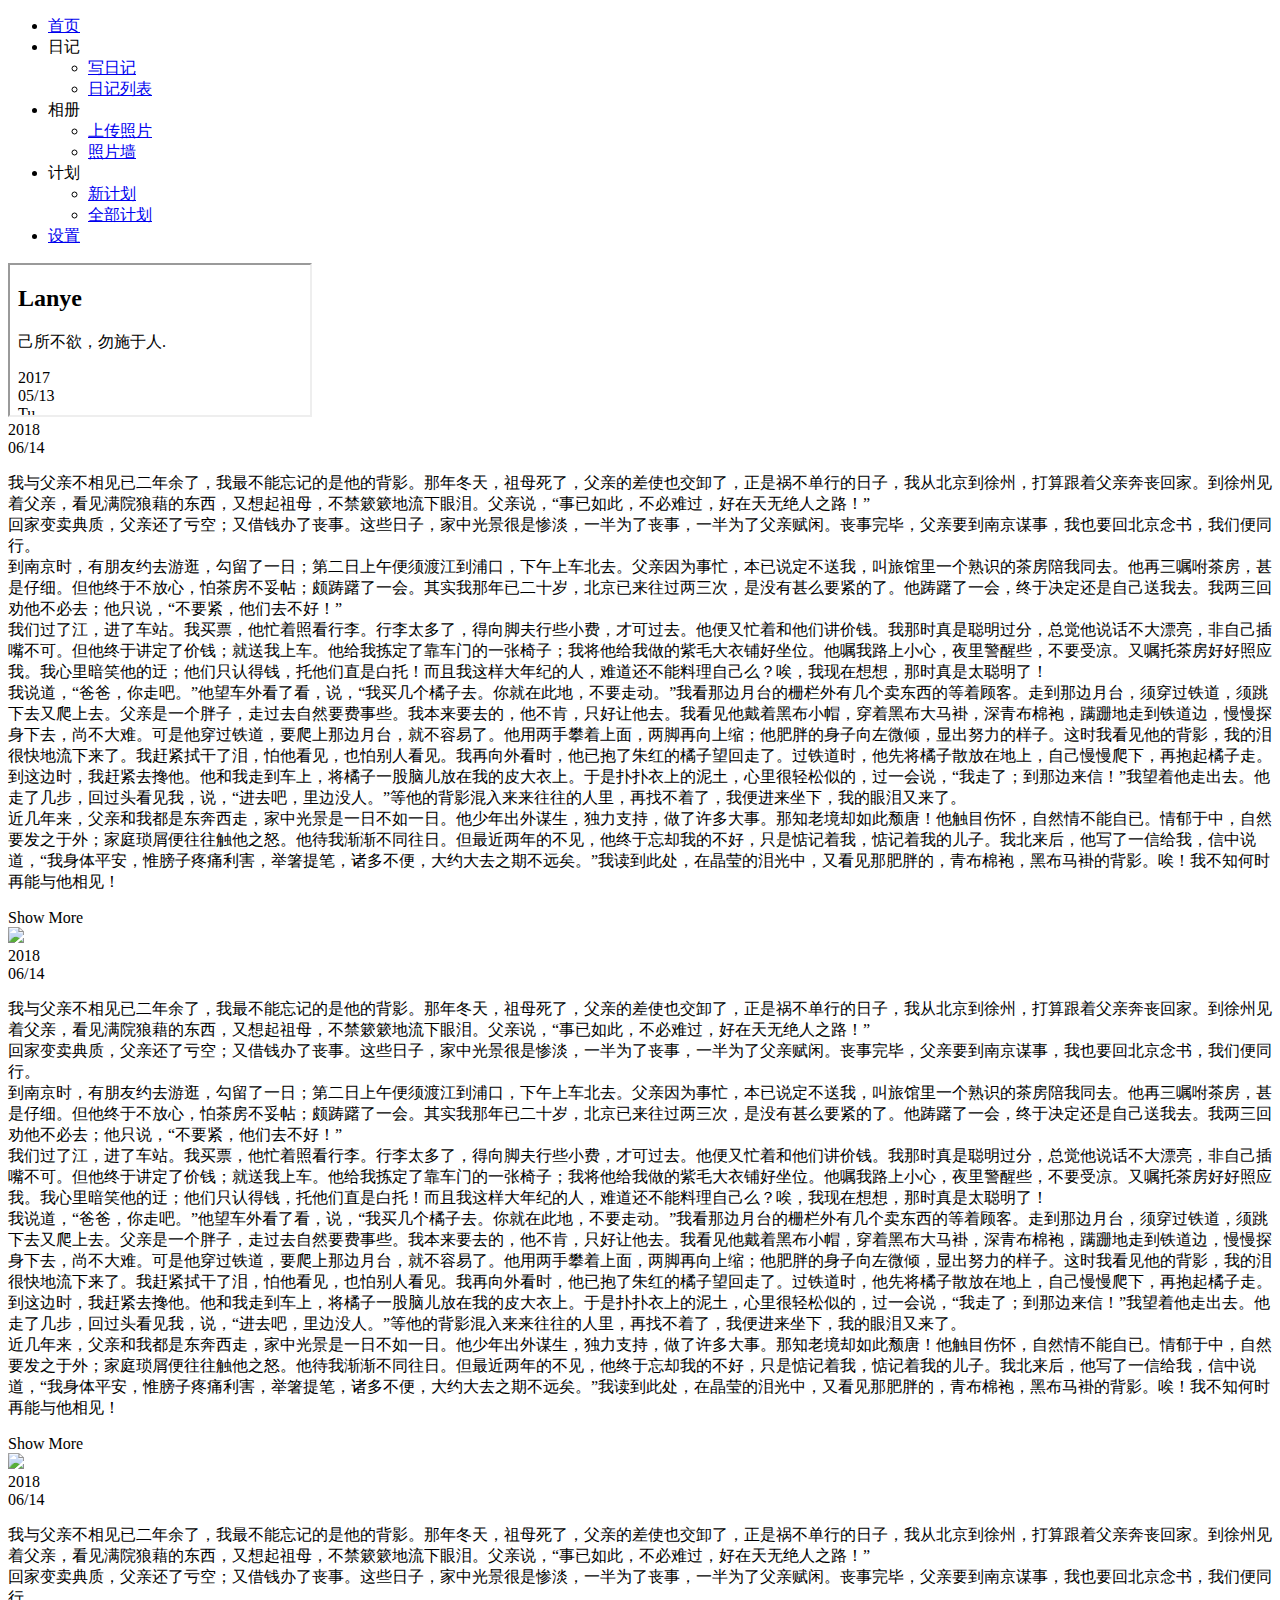
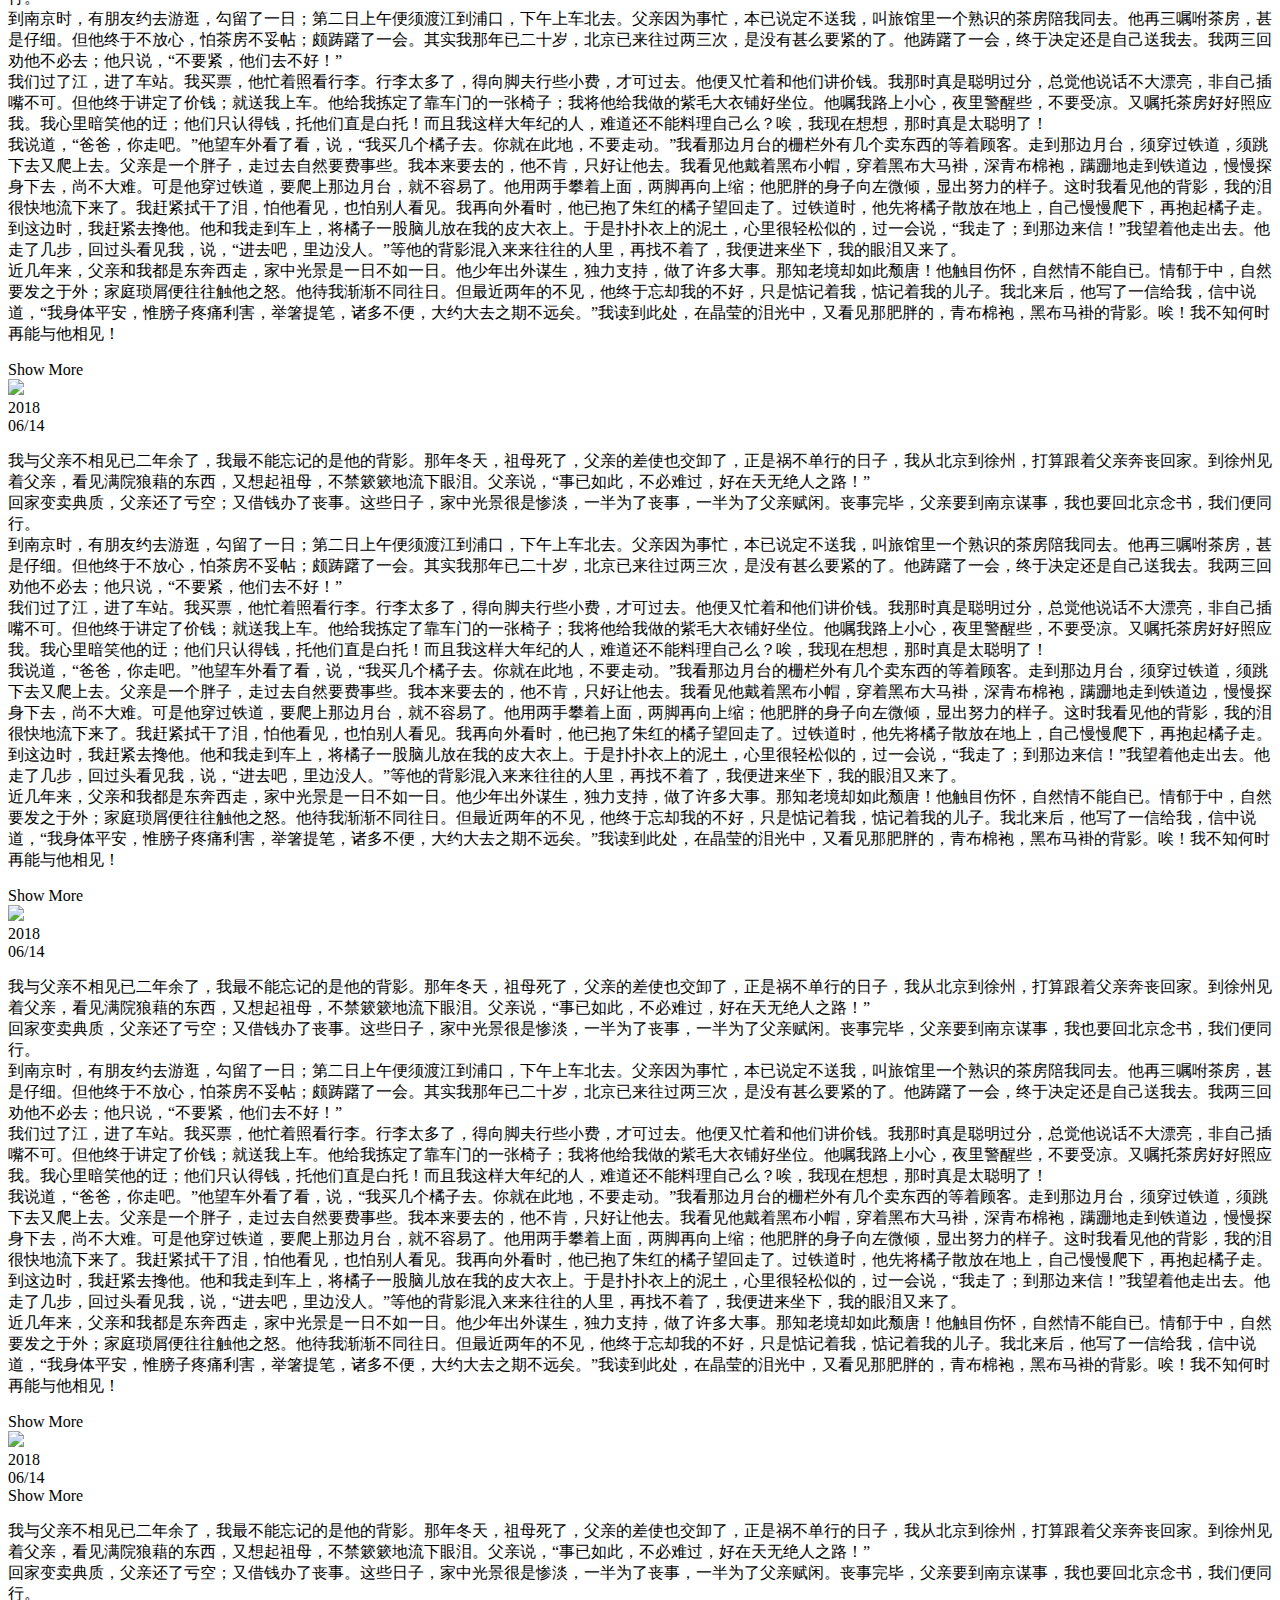
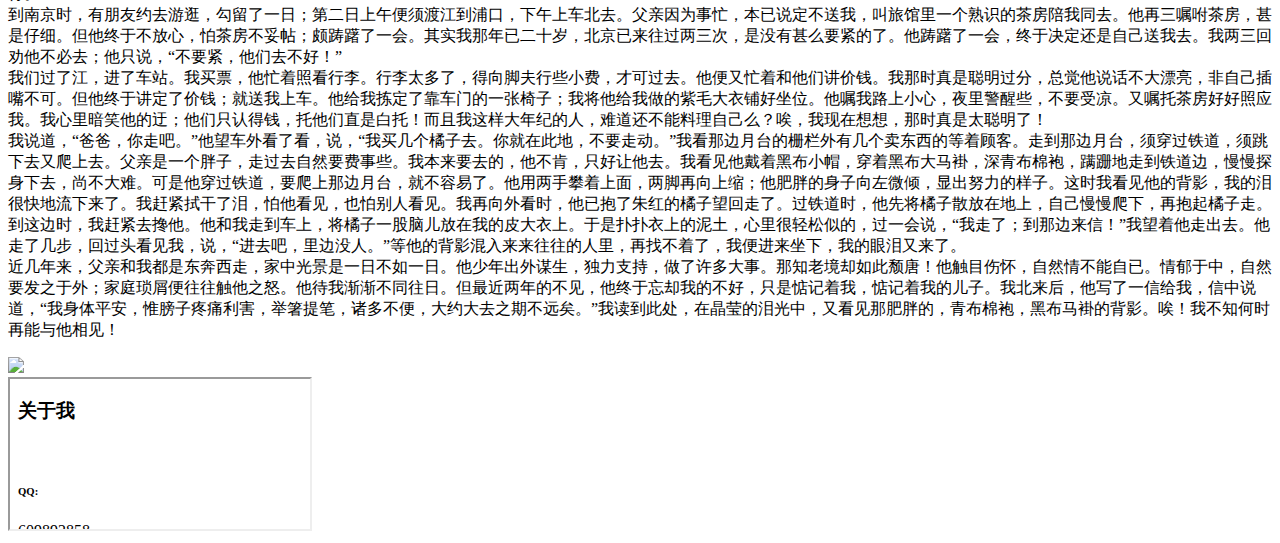
==== diary/diaryList.html @ cace60f5 "Create diaryList.html" ====
<!DOCTYPE HTML>
<html>
    <head>
        <meta charset="utf-8">
        <title>日记列表</title>
        <link rel="stylesheet" href="../styles/main.css">
        <link rel="stylesheet" href="../styles/diary.css">
        <script src="../scripts/common.js"></script>
        <script src="../scripts/diaryList.js"></script>
    </head>
    <body>
        <nav>
            <ul id="first">
                <li><a href="index.html">首页</a></li>
                <li>日记
                    <ul>
                        <li><a href="#">写日记</a></li>
                        <li><a href="diaryList.html">日记列表</a></li>
                    </ul>
                </li>
                <li>相册
                    <ul>
                        <li><a href="#">上传照片</a></li>
                        <li><a href="../photo/photoWall.html">照片墙</a></li>
                    </ul>
                </li>
                <li>计划
                    <ul>
                        <li><a href="#">新计划</a></li>
                        <li><a href="../plan/planList.html">全部计划</a></li>
                    </ul>
                </li>
                <li><a href="#">设置</a></li>
            </ul>
        </nav>
        <iframe src="../header.html" id="header"></iframe>
        <main>
            <article>
                <div class="date">
                    <div class="year">2018</div>
                    <div class="day">06/14</div>
                </div>
                <div class="diary">
                    <p onClick="showMore(0);">
                        我与父亲不相见已二年余了，我最不能忘记的是他的背影。那年冬天，祖母死了，父亲的差使也交卸了，正是祸不单行的日子，我从北京到徐州，打算跟着父亲奔丧回家。到徐州见着父亲，看见满院狼藉的东西，又想起祖母，不禁簌簌地流下眼泪。父亲说，“事已如此，不必难过，好在天无绝人之路！”<br/>
                        回家变卖典质，父亲还了亏空；又借钱办了丧事。这些日子，家中光景很是惨淡，一半为了丧事，一半为了父亲赋闲。丧事完毕，父亲要到南京谋事，我也要回北京念书，我们便同行。<br/>
                        到南京时，有朋友约去游逛，勾留了一日；第二日上午便须渡江到浦口，下午上车北去。父亲因为事忙，本已说定不送我，叫旅馆里一个熟识的茶房陪我同去。他再三嘱咐茶房，甚是仔细。但他终于不放心，怕茶房不妥帖；颇踌躇了一会。其实我那年已二十岁，北京已来往过两三次，是没有甚么要紧的了。他踌躇了一会，终于决定还是自己送我去。我两三回劝他不必去；他只说，“不要紧，他们去不好！”<br/>
                        我们过了江，进了车站。我买票，他忙着照看行李。行李太多了，得向脚夫行些小费，才可过去。他便又忙着和他们讲价钱。我那时真是聪明过分，总觉他说话不大漂亮，非自己插嘴不可。但他终于讲定了价钱；就送我上车。他给我拣定了靠车门的一张椅子；我将他给我做的紫毛大衣铺好坐位。他嘱我路上小心，夜里警醒些，不要受凉。又嘱托茶房好好照应我。我心里暗笑他的迂；他们只认得钱，托他们直是白托！而且我这样大年纪的人，难道还不能料理自己么？唉，我现在想想，那时真是太聪明了！<br/>
                        我说道，“爸爸，你走吧。”他望车外看了看，说，“我买几个橘子去。你就在此地，不要走动。”我看那边月台的栅栏外有几个卖东西的等着顾客。走到那边月台，须穿过铁道，须跳下去又爬上去。父亲是一个胖子，走过去自然要费事些。我本来要去的，他不肯，只好让他去。我看见他戴着黑布小帽，穿着黑布大马褂，深青布棉袍，蹒跚地走到铁道边，慢慢探身下去，尚不大难。可是他穿过铁道，要爬上那边月台，就不容易了。他用两手攀着上面，两脚再向上缩；他肥胖的身子向左微倾，显出努力的样子。这时我看见他的背影，我的泪很快地流下来了。我赶紧拭干了泪，怕他看见，也怕别人看见。我再向外看时，他已抱了朱红的橘子望回走了。过铁道时，他先将橘子散放在地上，自己慢慢爬下，再抱起橘子走。到这边时，我赶紧去搀他。他和我走到车上，将橘子一股脑儿放在我的皮大衣上。于是扑扑衣上的泥土，心里很轻松似的，过一会说，“我走了；到那边来信！”我望着他走出去。他走了几步，回过头看见我，说，“进去吧，里边没人。”等他的背影混入来来往往的人里，再找不着了，我便进来坐下，我的眼泪又来了。<br/>
                        近几年来，父亲和我都是东奔西走，家中光景是一日不如一日。他少年出外谋生，独力支持，做了许多大事。那知老境却如此颓唐！他触目伤怀，自然情不能自已。情郁于中，自然要发之于外；家庭琐屑便往往触他之怒。他待我渐渐不同往日。但最近两年的不见，他终于忘却我的不好，只是惦记着我，惦记着我的儿子。我北来后，他写了一信给我，信中说道，“我身体平安，惟膀子疼痛利害，举箸提笔，诸多不便，大约大去之期不远矣。”我读到此处，在晶莹的泪光中，又看见那肥胖的，青布棉袍，黑布马褂的背影。唉！我不知何时再能与他相见！
                    </p>
                    <div class="showMore">Show More</div>
                </div>
                <div class="img"><img src="../images/backView.jpg"/></div>
            </article>
            <article>
                <div class="date">
                    <div class="year">2018</div>
                    <div class="day">06/14</div>
                </div>
                <div class="diary">
                    <p onClick="showMore(1);">
                        我与父亲不相见已二年余了，我最不能忘记的是他的背影。那年冬天，祖母死了，父亲的差使也交卸了，正是祸不单行的日子，我从北京到徐州，打算跟着父亲奔丧回家。到徐州见着父亲，看见满院狼藉的东西，又想起祖母，不禁簌簌地流下眼泪。父亲说，“事已如此，不必难过，好在天无绝人之路！”<br/>
                        回家变卖典质，父亲还了亏空；又借钱办了丧事。这些日子，家中光景很是惨淡，一半为了丧事，一半为了父亲赋闲。丧事完毕，父亲要到南京谋事，我也要回北京念书，我们便同行。<br/>
                        到南京时，有朋友约去游逛，勾留了一日；第二日上午便须渡江到浦口，下午上车北去。父亲因为事忙，本已说定不送我，叫旅馆里一个熟识的茶房陪我同去。他再三嘱咐茶房，甚是仔细。但他终于不放心，怕茶房不妥帖；颇踌躇了一会。其实我那年已二十岁，北京已来往过两三次，是没有甚么要紧的了。他踌躇了一会，终于决定还是自己送我去。我两三回劝他不必去；他只说，“不要紧，他们去不好！”<br/>
                        我们过了江，进了车站。我买票，他忙着照看行李。行李太多了，得向脚夫行些小费，才可过去。他便又忙着和他们讲价钱。我那时真是聪明过分，总觉他说话不大漂亮，非自己插嘴不可。但他终于讲定了价钱；就送我上车。他给我拣定了靠车门的一张椅子；我将他给我做的紫毛大衣铺好坐位。他嘱我路上小心，夜里警醒些，不要受凉。又嘱托茶房好好照应我。我心里暗笑他的迂；他们只认得钱，托他们直是白托！而且我这样大年纪的人，难道还不能料理自己么？唉，我现在想想，那时真是太聪明了！<br/>
                        我说道，“爸爸，你走吧。”他望车外看了看，说，“我买几个橘子去。你就在此地，不要走动。”我看那边月台的栅栏外有几个卖东西的等着顾客。走到那边月台，须穿过铁道，须跳下去又爬上去。父亲是一个胖子，走过去自然要费事些。我本来要去的，他不肯，只好让他去。我看见他戴着黑布小帽，穿着黑布大马褂，深青布棉袍，蹒跚地走到铁道边，慢慢探身下去，尚不大难。可是他穿过铁道，要爬上那边月台，就不容易了。他用两手攀着上面，两脚再向上缩；他肥胖的身子向左微倾，显出努力的样子。这时我看见他的背影，我的泪很快地流下来了。我赶紧拭干了泪，怕他看见，也怕别人看见。我再向外看时，他已抱了朱红的橘子望回走了。过铁道时，他先将橘子散放在地上，自己慢慢爬下，再抱起橘子走。到这边时，我赶紧去搀他。他和我走到车上，将橘子一股脑儿放在我的皮大衣上。于是扑扑衣上的泥土，心里很轻松似的，过一会说，“我走了；到那边来信！”我望着他走出去。他走了几步，回过头看见我，说，“进去吧，里边没人。”等他的背影混入来来往往的人里，再找不着了，我便进来坐下，我的眼泪又来了。<br/>
                        近几年来，父亲和我都是东奔西走，家中光景是一日不如一日。他少年出外谋生，独力支持，做了许多大事。那知老境却如此颓唐！他触目伤怀，自然情不能自已。情郁于中，自然要发之于外；家庭琐屑便往往触他之怒。他待我渐渐不同往日。但最近两年的不见，他终于忘却我的不好，只是惦记着我，惦记着我的儿子。我北来后，他写了一信给我，信中说道，“我身体平安，惟膀子疼痛利害，举箸提笔，诸多不便，大约大去之期不远矣。”我读到此处，在晶莹的泪光中，又看见那肥胖的，青布棉袍，黑布马褂的背影。唉！我不知何时再能与他相见！
                    </p>
                    <div>
                        <div class="showMore">Show More</div>
                    </div>
                </div>
                <div class="img"><img src="../images/backView.jpg"/></div>
            </article>
            <article>
                <div class="date">
                    <div class="year">2018</div>
                    <div class="day">06/14</div>
                </div>
                <div class="diary">
                <p onClick="showMore(2);">
                        我与父亲不相见已二年余了，我最不能忘记的是他的背影。那年冬天，祖母死了，父亲的差使也交卸了，正是祸不单行的日子，我从北京到徐州，打算跟着父亲奔丧回家。到徐州见着父亲，看见满院狼藉的东西，又想起祖母，不禁簌簌地流下眼泪。父亲说，“事已如此，不必难过，好在天无绝人之路！”<br/>
                        回家变卖典质，父亲还了亏空；又借钱办了丧事。这些日子，家中光景很是惨淡，一半为了丧事，一半为了父亲赋闲。丧事完毕，父亲要到南京谋事，我也要回北京念书，我们便同行。<br/>
                        到南京时，有朋友约去游逛，勾留了一日；第二日上午便须渡江到浦口，下午上车北去。父亲因为事忙，本已说定不送我，叫旅馆里一个熟识的茶房陪我同去。他再三嘱咐茶房，甚是仔细。但他终于不放心，怕茶房不妥帖；颇踌躇了一会。其实我那年已二十岁，北京已来往过两三次，是没有甚么要紧的了。他踌躇了一会，终于决定还是自己送我去。我两三回劝他不必去；他只说，“不要紧，他们去不好！”<br/>
                        我们过了江，进了车站。我买票，他忙着照看行李。行李太多了，得向脚夫行些小费，才可过去。他便又忙着和他们讲价钱。我那时真是聪明过分，总觉他说话不大漂亮，非自己插嘴不可。但他终于讲定了价钱；就送我上车。他给我拣定了靠车门的一张椅子；我将他给我做的紫毛大衣铺好坐位。他嘱我路上小心，夜里警醒些，不要受凉。又嘱托茶房好好照应我。我心里暗笑他的迂；他们只认得钱，托他们直是白托！而且我这样大年纪的人，难道还不能料理自己么？唉，我现在想想，那时真是太聪明了！<br/>
                        我说道，“爸爸，你走吧。”他望车外看了看，说，“我买几个橘子去。你就在此地，不要走动。”我看那边月台的栅栏外有几个卖东西的等着顾客。走到那边月台，须穿过铁道，须跳下去又爬上去。父亲是一个胖子，走过去自然要费事些。我本来要去的，他不肯，只好让他去。我看见他戴着黑布小帽，穿着黑布大马褂，深青布棉袍，蹒跚地走到铁道边，慢慢探身下去，尚不大难。可是他穿过铁道，要爬上那边月台，就不容易了。他用两手攀着上面，两脚再向上缩；他肥胖的身子向左微倾，显出努力的样子。这时我看见他的背影，我的泪很快地流下来了。我赶紧拭干了泪，怕他看见，也怕别人看见。我再向外看时，他已抱了朱红的橘子望回走了。过铁道时，他先将橘子散放在地上，自己慢慢爬下，再抱起橘子走。到这边时，我赶紧去搀他。他和我走到车上，将橘子一股脑儿放在我的皮大衣上。于是扑扑衣上的泥土，心里很轻松似的，过一会说，“我走了；到那边来信！”我望着他走出去。他走了几步，回过头看见我，说，“进去吧，里边没人。”等他的背影混入来来往往的人里，再找不着了，我便进来坐下，我的眼泪又来了。<br/>
                        近几年来，父亲和我都是东奔西走，家中光景是一日不如一日。他少年出外谋生，独力支持，做了许多大事。那知老境却如此颓唐！他触目伤怀，自然情不能自已。情郁于中，自然要发之于外；家庭琐屑便往往触他之怒。他待我渐渐不同往日。但最近两年的不见，他终于忘却我的不好，只是惦记着我，惦记着我的儿子。我北来后，他写了一信给我，信中说道，“我身体平安，惟膀子疼痛利害，举箸提笔，诸多不便，大约大去之期不远矣。”我读到此处，在晶莹的泪光中，又看见那肥胖的，青布棉袍，黑布马褂的背影。唉！我不知何时再能与他相见！
                    </p>
                    <div class="showMore">Show More</div>
                </div>
                <div class="img"><img src="../images/backView.jpg"/></div>
            </article>
            <article>
                <div class="date">
                    <div class="year">2018</div>
                    <div class="day">06/14</div>
                </div>
                <div class="diary">
                <p onClick="showMore(3);">
                        我与父亲不相见已二年余了，我最不能忘记的是他的背影。那年冬天，祖母死了，父亲的差使也交卸了，正是祸不单行的日子，我从北京到徐州，打算跟着父亲奔丧回家。到徐州见着父亲，看见满院狼藉的东西，又想起祖母，不禁簌簌地流下眼泪。父亲说，“事已如此，不必难过，好在天无绝人之路！”<br/>
                        回家变卖典质，父亲还了亏空；又借钱办了丧事。这些日子，家中光景很是惨淡，一半为了丧事，一半为了父亲赋闲。丧事完毕，父亲要到南京谋事，我也要回北京念书，我们便同行。<br/>
                        到南京时，有朋友约去游逛，勾留了一日；第二日上午便须渡江到浦口，下午上车北去。父亲因为事忙，本已说定不送我，叫旅馆里一个熟识的茶房陪我同去。他再三嘱咐茶房，甚是仔细。但他终于不放心，怕茶房不妥帖；颇踌躇了一会。其实我那年已二十岁，北京已来往过两三次，是没有甚么要紧的了。他踌躇了一会，终于决定还是自己送我去。我两三回劝他不必去；他只说，“不要紧，他们去不好！”<br/>
                        我们过了江，进了车站。我买票，他忙着照看行李。行李太多了，得向脚夫行些小费，才可过去。他便又忙着和他们讲价钱。我那时真是聪明过分，总觉他说话不大漂亮，非自己插嘴不可。但他终于讲定了价钱；就送我上车。他给我拣定了靠车门的一张椅子；我将他给我做的紫毛大衣铺好坐位。他嘱我路上小心，夜里警醒些，不要受凉。又嘱托茶房好好照应我。我心里暗笑他的迂；他们只认得钱，托他们直是白托！而且我这样大年纪的人，难道还不能料理自己么？唉，我现在想想，那时真是太聪明了！<br/>
                        我说道，“爸爸，你走吧。”他望车外看了看，说，“我买几个橘子去。你就在此地，不要走动。”我看那边月台的栅栏外有几个卖东西的等着顾客。走到那边月台，须穿过铁道，须跳下去又爬上去。父亲是一个胖子，走过去自然要费事些。我本来要去的，他不肯，只好让他去。我看见他戴着黑布小帽，穿着黑布大马褂，深青布棉袍，蹒跚地走到铁道边，慢慢探身下去，尚不大难。可是他穿过铁道，要爬上那边月台，就不容易了。他用两手攀着上面，两脚再向上缩；他肥胖的身子向左微倾，显出努力的样子。这时我看见他的背影，我的泪很快地流下来了。我赶紧拭干了泪，怕他看见，也怕别人看见。我再向外看时，他已抱了朱红的橘子望回走了。过铁道时，他先将橘子散放在地上，自己慢慢爬下，再抱起橘子走。到这边时，我赶紧去搀他。他和我走到车上，将橘子一股脑儿放在我的皮大衣上。于是扑扑衣上的泥土，心里很轻松似的，过一会说，“我走了；到那边来信！”我望着他走出去。他走了几步，回过头看见我，说，“进去吧，里边没人。”等他的背影混入来来往往的人里，再找不着了，我便进来坐下，我的眼泪又来了。<br/>
                        近几年来，父亲和我都是东奔西走，家中光景是一日不如一日。他少年出外谋生，独力支持，做了许多大事。那知老境却如此颓唐！他触目伤怀，自然情不能自已。情郁于中，自然要发之于外；家庭琐屑便往往触他之怒。他待我渐渐不同往日。但最近两年的不见，他终于忘却我的不好，只是惦记着我，惦记着我的儿子。我北来后，他写了一信给我，信中说道，“我身体平安，惟膀子疼痛利害，举箸提笔，诸多不便，大约大去之期不远矣。”我读到此处，在晶莹的泪光中，又看见那肥胖的，青布棉袍，黑布马褂的背影。唉！我不知何时再能与他相见！
                    </p>
                    <div class="showMore">Show More</div>
                </div>
                <div class="img"><img src="../images/backView.jpg"/></div>
            </article>
            <article>
                <div class="date">
                    <div class="year">2018</div>
                    <div class="day">06/14</div>
                </div>
                <div class="diary">
                <p onClick="showMore(4);">
                        我与父亲不相见已二年余了，我最不能忘记的是他的背影。那年冬天，祖母死了，父亲的差使也交卸了，正是祸不单行的日子，我从北京到徐州，打算跟着父亲奔丧回家。到徐州见着父亲，看见满院狼藉的东西，又想起祖母，不禁簌簌地流下眼泪。父亲说，“事已如此，不必难过，好在天无绝人之路！”<br/>
                        回家变卖典质，父亲还了亏空；又借钱办了丧事。这些日子，家中光景很是惨淡，一半为了丧事，一半为了父亲赋闲。丧事完毕，父亲要到南京谋事，我也要回北京念书，我们便同行。<br/>
                        到南京时，有朋友约去游逛，勾留了一日；第二日上午便须渡江到浦口，下午上车北去。父亲因为事忙，本已说定不送我，叫旅馆里一个熟识的茶房陪我同去。他再三嘱咐茶房，甚是仔细。但他终于不放心，怕茶房不妥帖；颇踌躇了一会。其实我那年已二十岁，北京已来往过两三次，是没有甚么要紧的了。他踌躇了一会，终于决定还是自己送我去。我两三回劝他不必去；他只说，“不要紧，他们去不好！”<br/>
                        我们过了江，进了车站。我买票，他忙着照看行李。行李太多了，得向脚夫行些小费，才可过去。他便又忙着和他们讲价钱。我那时真是聪明过分，总觉他说话不大漂亮，非自己插嘴不可。但他终于讲定了价钱；就送我上车。他给我拣定了靠车门的一张椅子；我将他给我做的紫毛大衣铺好坐位。他嘱我路上小心，夜里警醒些，不要受凉。又嘱托茶房好好照应我。我心里暗笑他的迂；他们只认得钱，托他们直是白托！而且我这样大年纪的人，难道还不能料理自己么？唉，我现在想想，那时真是太聪明了！<br/>
                        我说道，“爸爸，你走吧。”他望车外看了看，说，“我买几个橘子去。你就在此地，不要走动。”我看那边月台的栅栏外有几个卖东西的等着顾客。走到那边月台，须穿过铁道，须跳下去又爬上去。父亲是一个胖子，走过去自然要费事些。我本来要去的，他不肯，只好让他去。我看见他戴着黑布小帽，穿着黑布大马褂，深青布棉袍，蹒跚地走到铁道边，慢慢探身下去，尚不大难。可是他穿过铁道，要爬上那边月台，就不容易了。他用两手攀着上面，两脚再向上缩；他肥胖的身子向左微倾，显出努力的样子。这时我看见他的背影，我的泪很快地流下来了。我赶紧拭干了泪，怕他看见，也怕别人看见。我再向外看时，他已抱了朱红的橘子望回走了。过铁道时，他先将橘子散放在地上，自己慢慢爬下，再抱起橘子走。到这边时，我赶紧去搀他。他和我走到车上，将橘子一股脑儿放在我的皮大衣上。于是扑扑衣上的泥土，心里很轻松似的，过一会说，“我走了；到那边来信！”我望着他走出去。他走了几步，回过头看见我，说，“进去吧，里边没人。”等他的背影混入来来往往的人里，再找不着了，我便进来坐下，我的眼泪又来了。<br/>
                        近几年来，父亲和我都是东奔西走，家中光景是一日不如一日。他少年出外谋生，独力支持，做了许多大事。那知老境却如此颓唐！他触目伤怀，自然情不能自已。情郁于中，自然要发之于外；家庭琐屑便往往触他之怒。他待我渐渐不同往日。但最近两年的不见，他终于忘却我的不好，只是惦记着我，惦记着我的儿子。我北来后，他写了一信给我，信中说道，“我身体平安，惟膀子疼痛利害，举箸提笔，诸多不便，大约大去之期不远矣。”我读到此处，在晶莹的泪光中，又看见那肥胖的，青布棉袍，黑布马褂的背影。唉！我不知何时再能与他相见！
                    </p>
                    <div class="showMore">Show More</div>
                </div>
                <div class="img"><img src="../images/backView.jpg"/></div>
            </article>
            <article>
                <div class="date">
                    <div class="year">2018</div>
                    <div class="day">06/14</div>
                </div>
                <div class="diary">
                    <div class="showMore">Show More</div>
                <p onClick="showMore(5);">
                        我与父亲不相见已二年余了，我最不能忘记的是他的背影。那年冬天，祖母死了，父亲的差使也交卸了，正是祸不单行的日子，我从北京到徐州，打算跟着父亲奔丧回家。到徐州见着父亲，看见满院狼藉的东西，又想起祖母，不禁簌簌地流下眼泪。父亲说，“事已如此，不必难过，好在天无绝人之路！”<br/>
                        回家变卖典质，父亲还了亏空；又借钱办了丧事。这些日子，家中光景很是惨淡，一半为了丧事，一半为了父亲赋闲。丧事完毕，父亲要到南京谋事，我也要回北京念书，我们便同行。<br/>
                        到南京时，有朋友约去游逛，勾留了一日；第二日上午便须渡江到浦口，下午上车北去。父亲因为事忙，本已说定不送我，叫旅馆里一个熟识的茶房陪我同去。他再三嘱咐茶房，甚是仔细。但他终于不放心，怕茶房不妥帖；颇踌躇了一会。其实我那年已二十岁，北京已来往过两三次，是没有甚么要紧的了。他踌躇了一会，终于决定还是自己送我去。我两三回劝他不必去；他只说，“不要紧，他们去不好！”<br/>
                        我们过了江，进了车站。我买票，他忙着照看行李。行李太多了，得向脚夫行些小费，才可过去。他便又忙着和他们讲价钱。我那时真是聪明过分，总觉他说话不大漂亮，非自己插嘴不可。但他终于讲定了价钱；就送我上车。他给我拣定了靠车门的一张椅子；我将他给我做的紫毛大衣铺好坐位。他嘱我路上小心，夜里警醒些，不要受凉。又嘱托茶房好好照应我。我心里暗笑他的迂；他们只认得钱，托他们直是白托！而且我这样大年纪的人，难道还不能料理自己么？唉，我现在想想，那时真是太聪明了！<br/>
                        我说道，“爸爸，你走吧。”他望车外看了看，说，“我买几个橘子去。你就在此地，不要走动。”我看那边月台的栅栏外有几个卖东西的等着顾客。走到那边月台，须穿过铁道，须跳下去又爬上去。父亲是一个胖子，走过去自然要费事些。我本来要去的，他不肯，只好让他去。我看见他戴着黑布小帽，穿着黑布大马褂，深青布棉袍，蹒跚地走到铁道边，慢慢探身下去，尚不大难。可是他穿过铁道，要爬上那边月台，就不容易了。他用两手攀着上面，两脚再向上缩；他肥胖的身子向左微倾，显出努力的样子。这时我看见他的背影，我的泪很快地流下来了。我赶紧拭干了泪，怕他看见，也怕别人看见。我再向外看时，他已抱了朱红的橘子望回走了。过铁道时，他先将橘子散放在地上，自己慢慢爬下，再抱起橘子走。到这边时，我赶紧去搀他。他和我走到车上，将橘子一股脑儿放在我的皮大衣上。于是扑扑衣上的泥土，心里很轻松似的，过一会说，“我走了；到那边来信！”我望着他走出去。他走了几步，回过头看见我，说，“进去吧，里边没人。”等他的背影混入来来往往的人里，再找不着了，我便进来坐下，我的眼泪又来了。<br/>
                        近几年来，父亲和我都是东奔西走，家中光景是一日不如一日。他少年出外谋生，独力支持，做了许多大事。那知老境却如此颓唐！他触目伤怀，自然情不能自已。情郁于中，自然要发之于外；家庭琐屑便往往触他之怒。他待我渐渐不同往日。但最近两年的不见，他终于忘却我的不好，只是惦记着我，惦记着我的儿子。我北来后，他写了一信给我，信中说道，“我身体平安，惟膀子疼痛利害，举箸提笔，诸多不便，大约大去之期不远矣。”我读到此处，在晶莹的泪光中，又看见那肥胖的，青布棉袍，黑布马褂的背影。唉！我不知何时再能与他相见！
                    </p>
                </div>
                <div class="img"><img src="../images/backView.jpg"/></div>
            </article>                    
        </main>        
        <iframe src="../footer.html" id="footer"></iframe>
    </body>
</html>
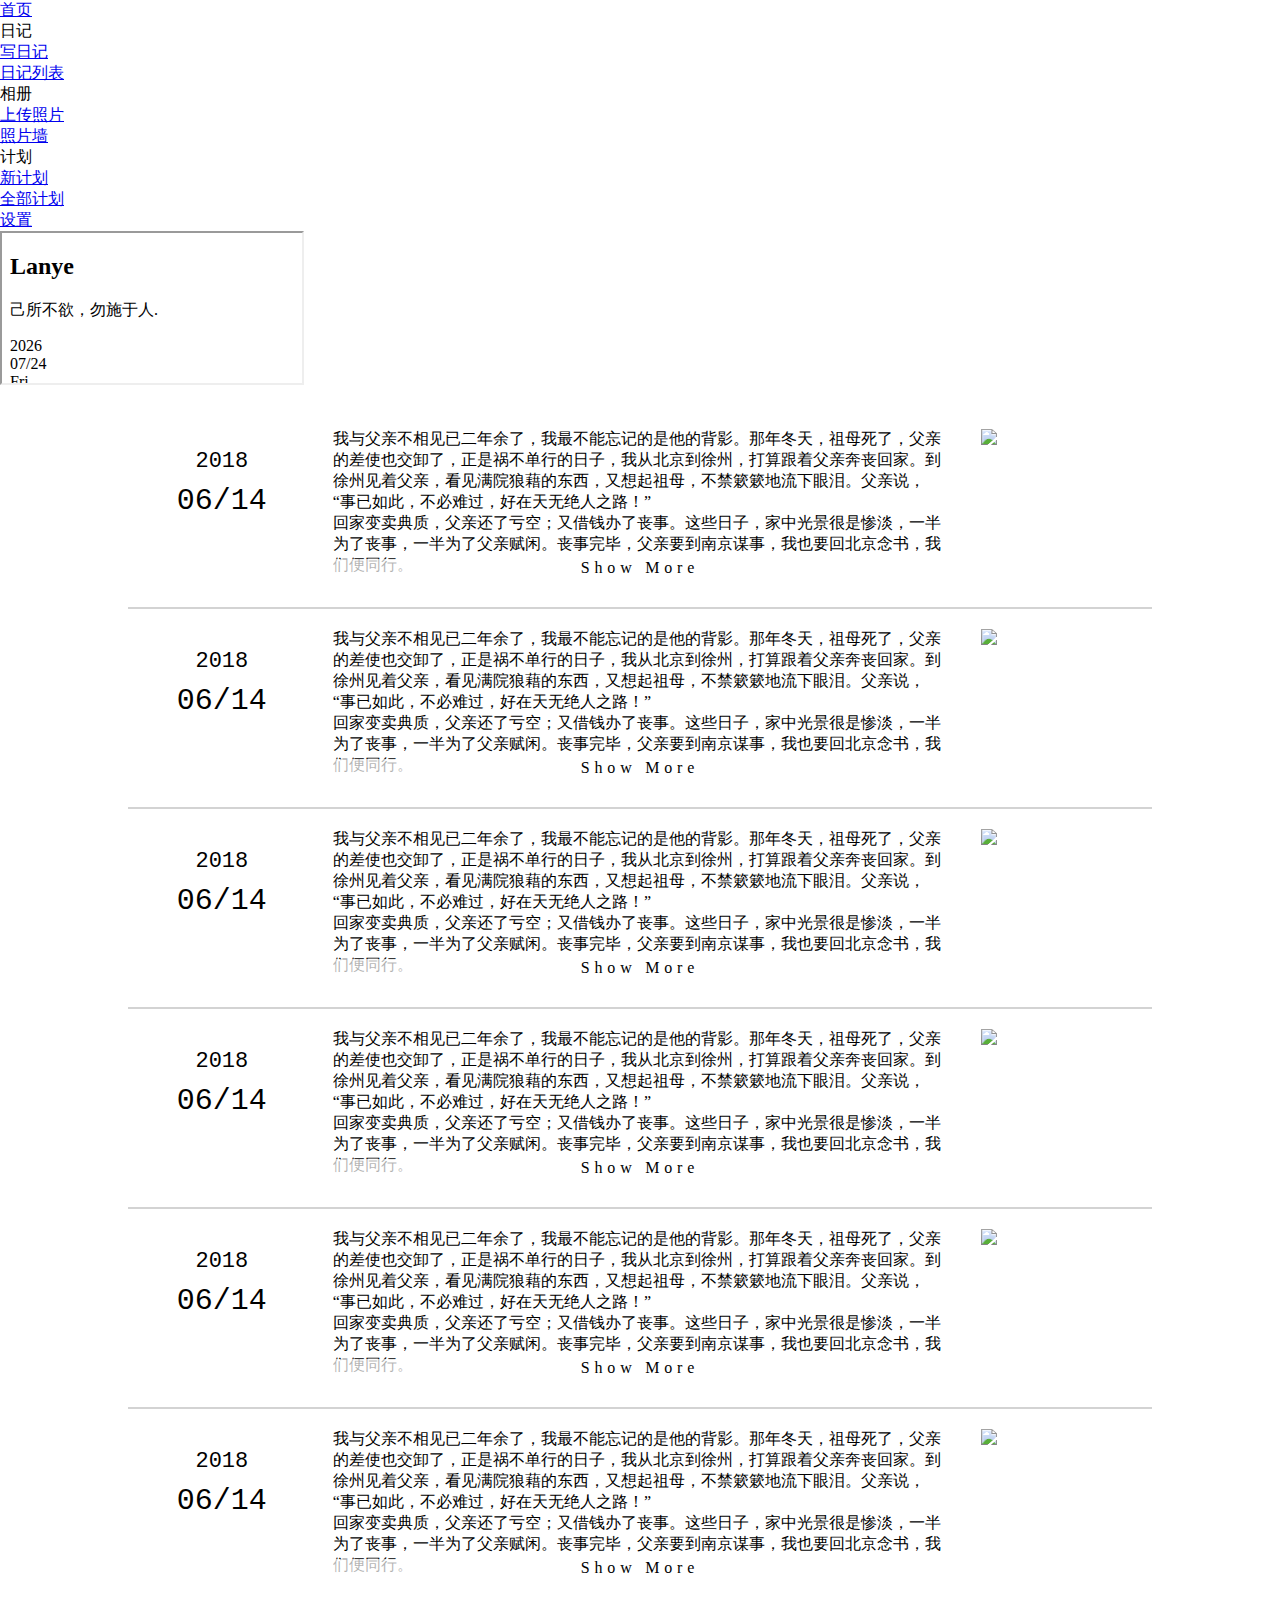
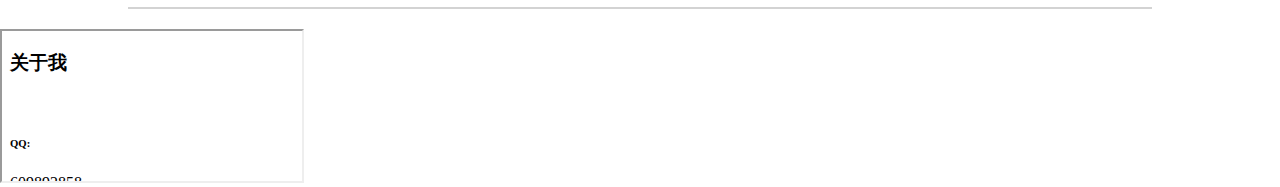
==== commit a2331c2b: "Update diaryList.html" ====
--- a/diary/diaryList.html
+++ b/diary/diaryList.html
@@ -4,7 +4,7 @@
         <meta charset="utf-8">
         <title>日记列表</title>
         <link rel="stylesheet" href="../styles/main.css">
-        <link rel="stylesheet" href="../styles/diary.css">
+        <link rel="stylesheet" href="../styles/diaryList.css">
         <script src="../scripts/common.js"></script>
         <script src="../scripts/diaryList.js"></script>
     </head>
--- a/styles/diaryList.css
+++ b/styles/diaryList.css
@@ -0,0 +1,62 @@
+*{
+    margin: 0;
+    padding: 0;
+}
+main{
+    width: 80%;
+    margin: 0 auto;
+    padding: 20px 0 20px 0;
+    display: flex;
+    flex-direction: column;
+    justify-content: space-around;
+}
+article{
+    height: 200px;
+    padding: 20px 0 30px 0;
+    box-sizing: border-box;
+    border-bottom: 2px solid lightgray; 
+    display: flex;
+    justify-content: space-around;
+}
+div.date{
+    width: 15%;
+    font-family: 'Courier New', Courier, monospace;
+    text-align: center;
+    display: flex;
+    flex-direction: column;
+}
+div.year{
+    margin:20px 0 10px 0; 
+    font-size: 22px;
+}
+div.day{
+    font-size: 30px;
+}
+div.diary{
+    width: 60%;
+    position: relative;
+    display: flex;
+    flex-direction: column;
+}
+div.diary > p{
+    overflow: hidden;
+}
+div.showMore{
+    width: 100%;
+    text-align: center;
+    letter-spacing: 0.3em;
+    background-color: rgba(255,255,255,0.7);
+    position: absolute;
+    bottom: 0;
+    pointer-events: none;
+}
+div.showMore > a{
+    position: relative;
+    z-index: 100;
+}
+div.img{
+    width: 15%;
+}
+div.img > img{
+    width: 100%;
+}
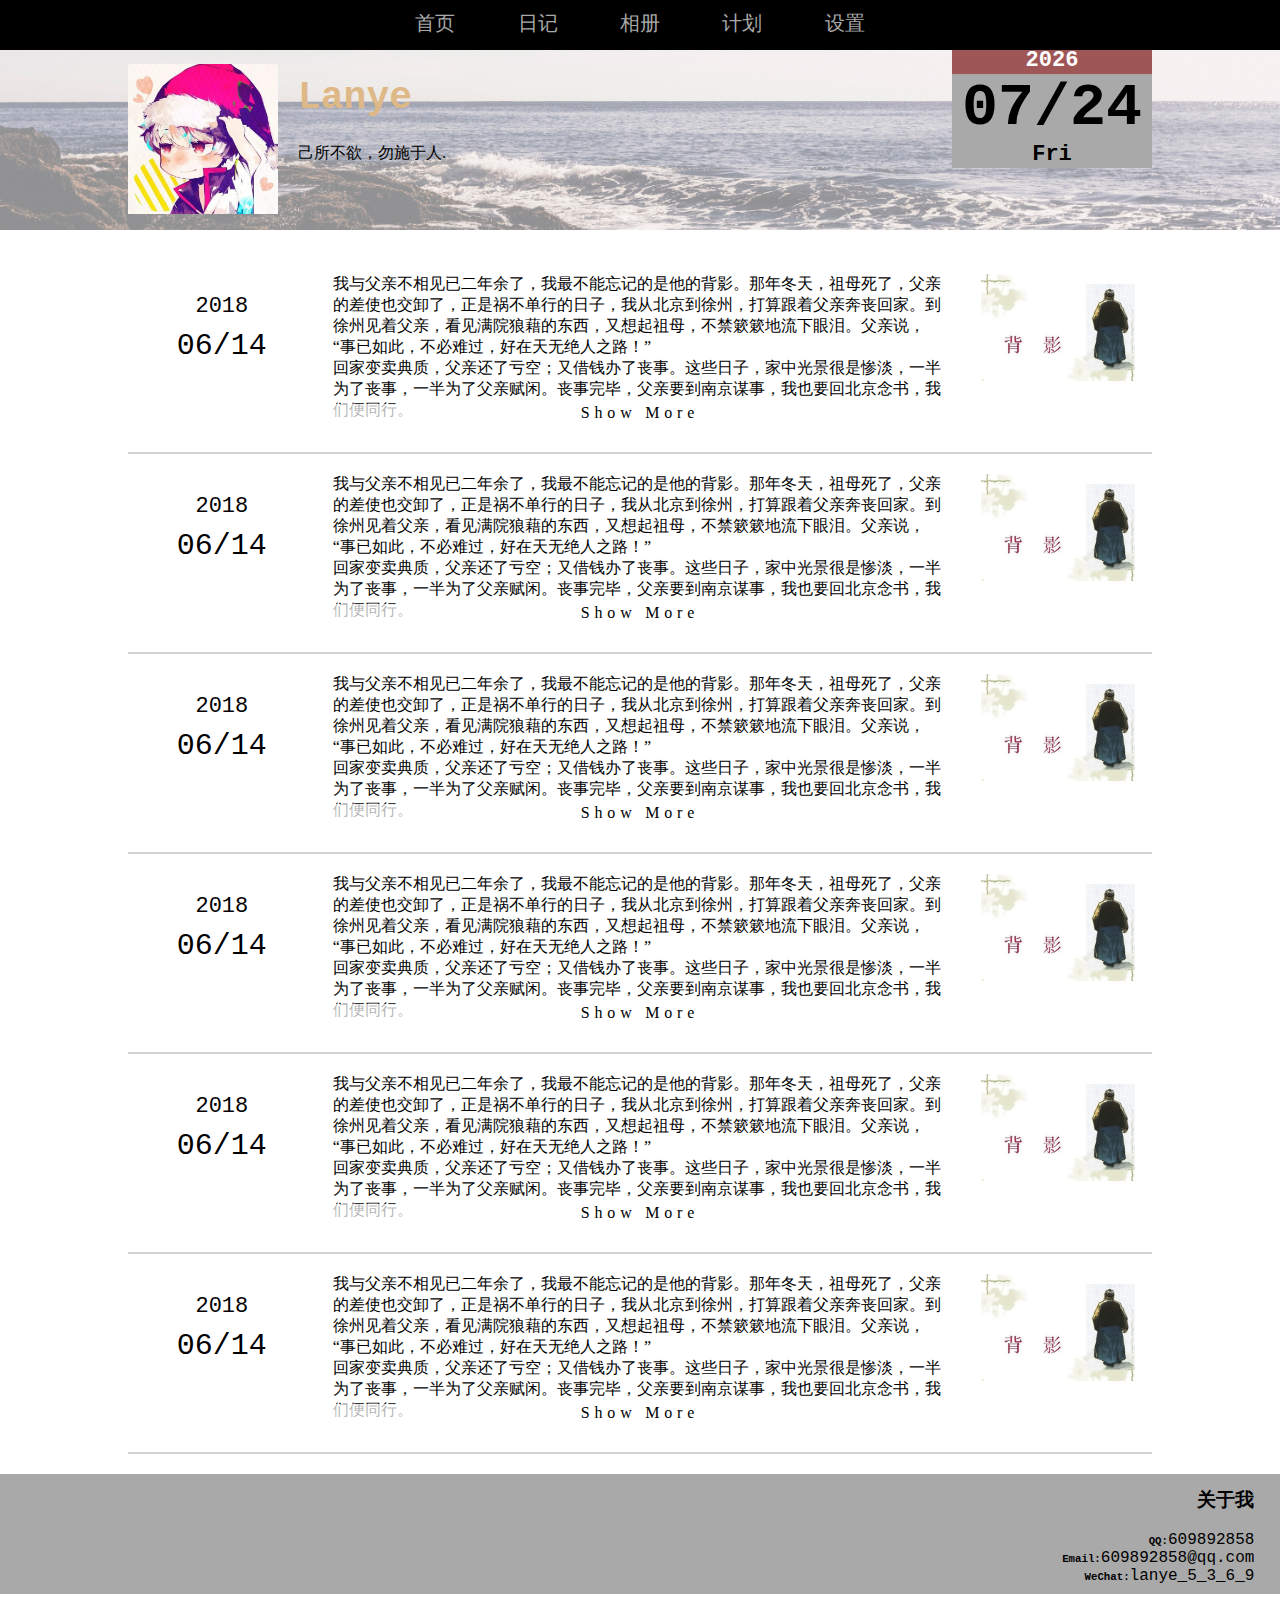
==== commit 31897a96: "Update diaryList.html" ====
--- a/diary/diaryList.html
+++ b/diary/diaryList.html
@@ -11,7 +11,7 @@
     <body>
         <nav>
             <ul id="first">
-                <li><a href="index.html">首页</a></li>
+                <li><a href="../index.html">首页</a></li>
                 <li>日记
                     <ul>
                         <li><a href="#">写日记</a></li>
--- a/styles/main.css
+++ b/styles/main.css
@@ -0,0 +1,60 @@
+*{
+    margin: 0;
+    padding: 0;
+}
+iframe{
+    border: none;
+    overflow-x: hidden;
+}
+iframe#header{
+    width: 100%;
+    height: 230px;
+}
+iframe#footer{
+    width: 100%;
+    height: 120px;
+    position: relative;
+    bottom: 0;
+}
+nav{
+    width: 100%;
+    height: 50px;
+    font-size: 20px;
+    color: darkgray;
+    background-color: #000;
+    position: fixed;
+    top: 0;
+    left: 0;
+    z-index: 1000;
+}
+ul{
+    text-align: center;
+    list-style: none;
+}
+a,a:visited{
+    text-decoration: none;
+    color: darkgray;
+}
+ul#first{
+    width: 40%;
+    margin: 0 auto;
+    padding-top:5px;
+    display: flex;
+    justify-content: space-around;
+}
+ul#first > li{
+    padding: 5px;
+    float: left;
+}
+ul#first ul{
+    padding: 20px 10px 10px 10px;
+    font-size: 16px;
+    background-color: #000;
+    display: none;
+}
+ul#first ul > li:nth-last-of-type(1){
+    padding-top: 10px;
+}
+ul#first > li:hover > ul,ul#first ul:hover{
+    display: block;
+}
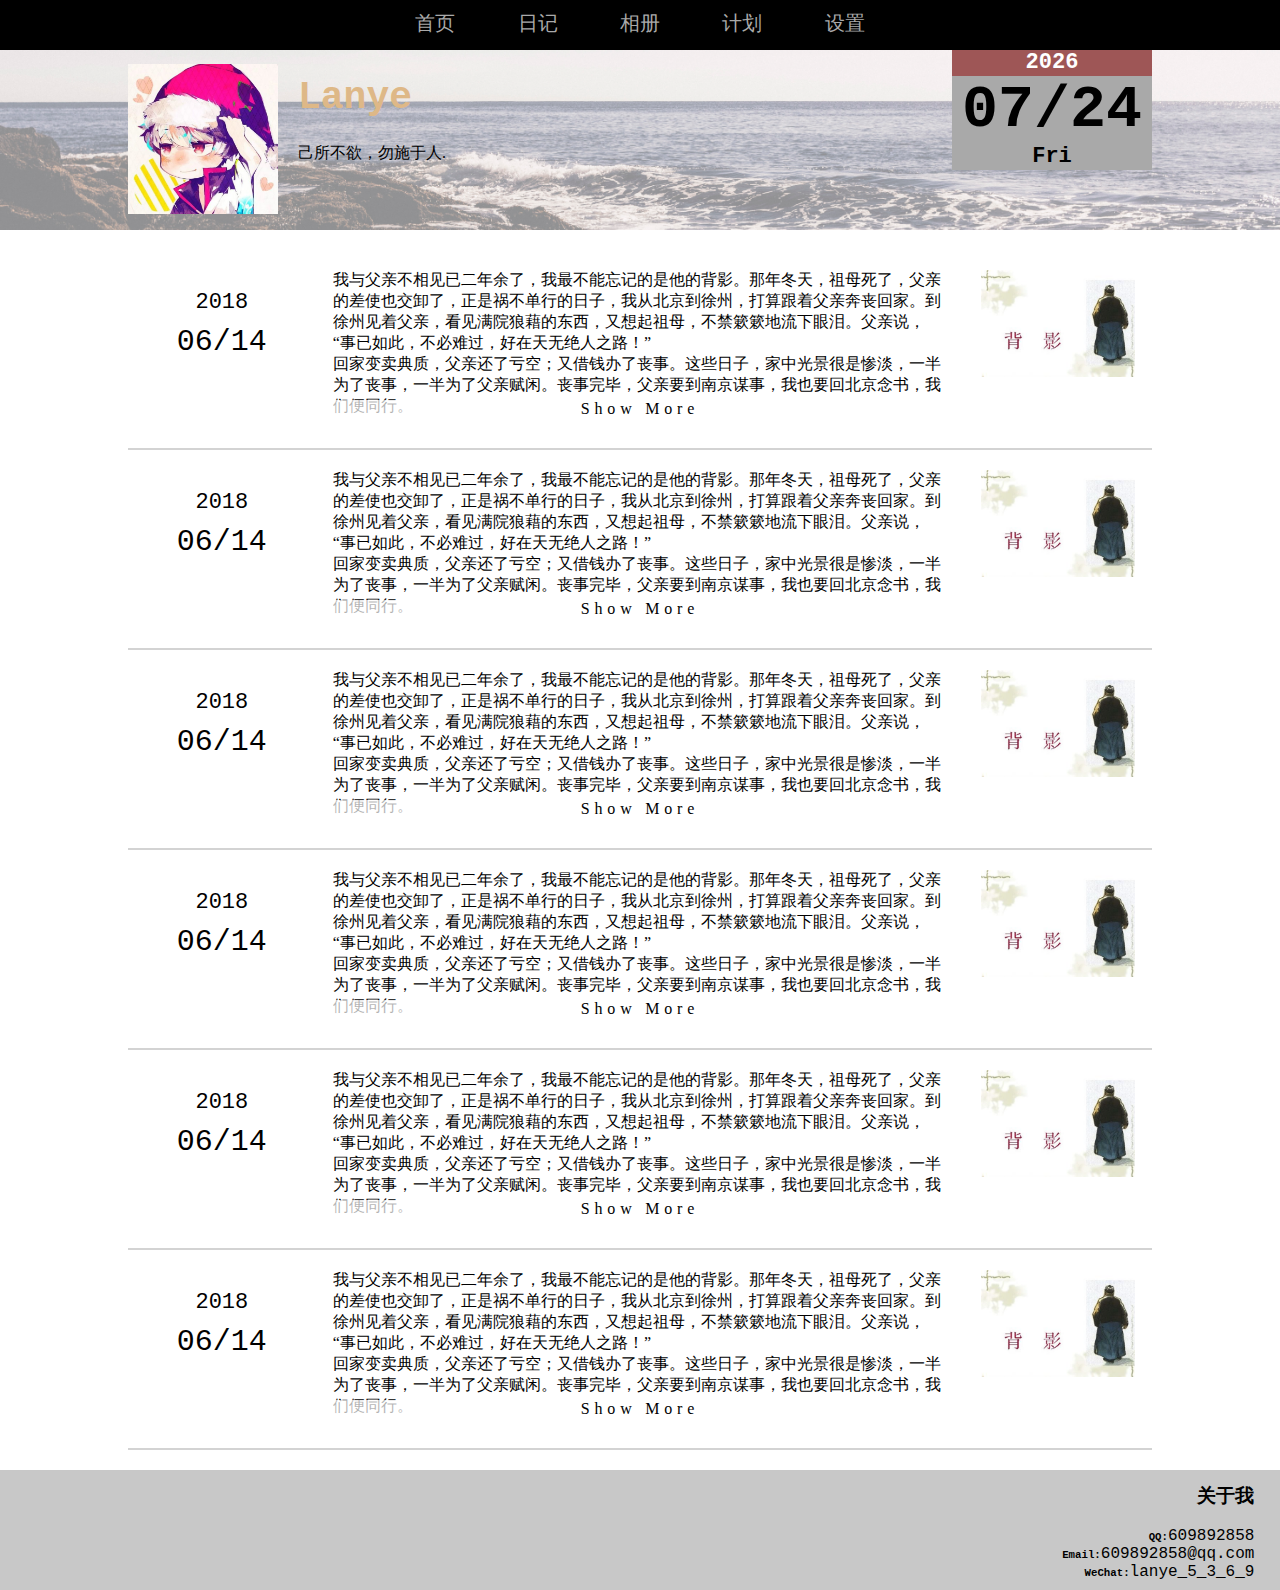
==== commit 34b2a942: "Add files via upload" ====
--- a/diary/diaryList.html
+++ b/diary/diaryList.html
@@ -1,151 +1,173 @@
-<!DOCTYPE HTML>
-<html>
-    <head>
-        <meta charset="utf-8">
-        <title>日记列表</title>
-        <link rel="stylesheet" href="../styles/main.css">
-        <link rel="stylesheet" href="../styles/diaryList.css">
-        <script src="../scripts/common.js"></script>
-        <script src="../scripts/diaryList.js"></script>
-    </head>
-    <body>
-        <nav>
-            <ul id="first">
-                <li><a href="../index.html">首页</a></li>
-                <li>日记
-                    <ul>
-                        <li><a href="#">写日记</a></li>
-                        <li><a href="diaryList.html">日记列表</a></li>
-                    </ul>
-                </li>
-                <li>相册
-                    <ul>
-                        <li><a href="#">上传照片</a></li>
-                        <li><a href="../photo/photoWall.html">照片墙</a></li>
-                    </ul>
-                </li>
-                <li>计划
-                    <ul>
-                        <li><a href="#">新计划</a></li>
-                        <li><a href="../plan/planList.html">全部计划</a></li>
-                    </ul>
-                </li>
-                <li><a href="#">设置</a></li>
-            </ul>
-        </nav>
-        <iframe src="../header.html" id="header"></iframe>
-        <main>
-            <article>
-                <div class="date">
-                    <div class="year">2018</div>
-                    <div class="day">06/14</div>
-                </div>
-                <div class="diary">
-                    <p onClick="showMore(0);">
-                        我与父亲不相见已二年余了，我最不能忘记的是他的背影。那年冬天，祖母死了，父亲的差使也交卸了，正是祸不单行的日子，我从北京到徐州，打算跟着父亲奔丧回家。到徐州见着父亲，看见满院狼藉的东西，又想起祖母，不禁簌簌地流下眼泪。父亲说，“事已如此，不必难过，好在天无绝人之路！”<br/>
-                        回家变卖典质，父亲还了亏空；又借钱办了丧事。这些日子，家中光景很是惨淡，一半为了丧事，一半为了父亲赋闲。丧事完毕，父亲要到南京谋事，我也要回北京念书，我们便同行。<br/>
-                        到南京时，有朋友约去游逛，勾留了一日；第二日上午便须渡江到浦口，下午上车北去。父亲因为事忙，本已说定不送我，叫旅馆里一个熟识的茶房陪我同去。他再三嘱咐茶房，甚是仔细。但他终于不放心，怕茶房不妥帖；颇踌躇了一会。其实我那年已二十岁，北京已来往过两三次，是没有甚么要紧的了。他踌躇了一会，终于决定还是自己送我去。我两三回劝他不必去；他只说，“不要紧，他们去不好！”<br/>
-                        我们过了江，进了车站。我买票，他忙着照看行李。行李太多了，得向脚夫行些小费，才可过去。他便又忙着和他们讲价钱。我那时真是聪明过分，总觉他说话不大漂亮，非自己插嘴不可。但他终于讲定了价钱；就送我上车。他给我拣定了靠车门的一张椅子；我将他给我做的紫毛大衣铺好坐位。他嘱我路上小心，夜里警醒些，不要受凉。又嘱托茶房好好照应我。我心里暗笑他的迂；他们只认得钱，托他们直是白托！而且我这样大年纪的人，难道还不能料理自己么？唉，我现在想想，那时真是太聪明了！<br/>
-                        我说道，“爸爸，你走吧。”他望车外看了看，说，“我买几个橘子去。你就在此地，不要走动。”我看那边月台的栅栏外有几个卖东西的等着顾客。走到那边月台，须穿过铁道，须跳下去又爬上去。父亲是一个胖子，走过去自然要费事些。我本来要去的，他不肯，只好让他去。我看见他戴着黑布小帽，穿着黑布大马褂，深青布棉袍，蹒跚地走到铁道边，慢慢探身下去，尚不大难。可是他穿过铁道，要爬上那边月台，就不容易了。他用两手攀着上面，两脚再向上缩；他肥胖的身子向左微倾，显出努力的样子。这时我看见他的背影，我的泪很快地流下来了。我赶紧拭干了泪，怕他看见，也怕别人看见。我再向外看时，他已抱了朱红的橘子望回走了。过铁道时，他先将橘子散放在地上，自己慢慢爬下，再抱起橘子走。到这边时，我赶紧去搀他。他和我走到车上，将橘子一股脑儿放在我的皮大衣上。于是扑扑衣上的泥土，心里很轻松似的，过一会说，“我走了；到那边来信！”我望着他走出去。他走了几步，回过头看见我，说，“进去吧，里边没人。”等他的背影混入来来往往的人里，再找不着了，我便进来坐下，我的眼泪又来了。<br/>
-                        近几年来，父亲和我都是东奔西走，家中光景是一日不如一日。他少年出外谋生，独力支持，做了许多大事。那知老境却如此颓唐！他触目伤怀，自然情不能自已。情郁于中，自然要发之于外；家庭琐屑便往往触他之怒。他待我渐渐不同往日。但最近两年的不见，他终于忘却我的不好，只是惦记着我，惦记着我的儿子。我北来后，他写了一信给我，信中说道，“我身体平安，惟膀子疼痛利害，举箸提笔，诸多不便，大约大去之期不远矣。”我读到此处，在晶莹的泪光中，又看见那肥胖的，青布棉袍，黑布马褂的背影。唉！我不知何时再能与他相见！
-                    </p>
-                    <div class="showMore">Show More</div>
-                </div>
-                <div class="img"><img src="../images/backView.jpg"/></div>
-            </article>
-            <article>
-                <div class="date">
-                    <div class="year">2018</div>
-                    <div class="day">06/14</div>
-                </div>
-                <div class="diary">
-                    <p onClick="showMore(1);">
-                        我与父亲不相见已二年余了，我最不能忘记的是他的背影。那年冬天，祖母死了，父亲的差使也交卸了，正是祸不单行的日子，我从北京到徐州，打算跟着父亲奔丧回家。到徐州见着父亲，看见满院狼藉的东西，又想起祖母，不禁簌簌地流下眼泪。父亲说，“事已如此，不必难过，好在天无绝人之路！”<br/>
-                        回家变卖典质，父亲还了亏空；又借钱办了丧事。这些日子，家中光景很是惨淡，一半为了丧事，一半为了父亲赋闲。丧事完毕，父亲要到南京谋事，我也要回北京念书，我们便同行。<br/>
-                        到南京时，有朋友约去游逛，勾留了一日；第二日上午便须渡江到浦口，下午上车北去。父亲因为事忙，本已说定不送我，叫旅馆里一个熟识的茶房陪我同去。他再三嘱咐茶房，甚是仔细。但他终于不放心，怕茶房不妥帖；颇踌躇了一会。其实我那年已二十岁，北京已来往过两三次，是没有甚么要紧的了。他踌躇了一会，终于决定还是自己送我去。我两三回劝他不必去；他只说，“不要紧，他们去不好！”<br/>
-                        我们过了江，进了车站。我买票，他忙着照看行李。行李太多了，得向脚夫行些小费，才可过去。他便又忙着和他们讲价钱。我那时真是聪明过分，总觉他说话不大漂亮，非自己插嘴不可。但他终于讲定了价钱；就送我上车。他给我拣定了靠车门的一张椅子；我将他给我做的紫毛大衣铺好坐位。他嘱我路上小心，夜里警醒些，不要受凉。又嘱托茶房好好照应我。我心里暗笑他的迂；他们只认得钱，托他们直是白托！而且我这样大年纪的人，难道还不能料理自己么？唉，我现在想想，那时真是太聪明了！<br/>
-                        我说道，“爸爸，你走吧。”他望车外看了看，说，“我买几个橘子去。你就在此地，不要走动。”我看那边月台的栅栏外有几个卖东西的等着顾客。走到那边月台，须穿过铁道，须跳下去又爬上去。父亲是一个胖子，走过去自然要费事些。我本来要去的，他不肯，只好让他去。我看见他戴着黑布小帽，穿着黑布大马褂，深青布棉袍，蹒跚地走到铁道边，慢慢探身下去，尚不大难。可是他穿过铁道，要爬上那边月台，就不容易了。他用两手攀着上面，两脚再向上缩；他肥胖的身子向左微倾，显出努力的样子。这时我看见他的背影，我的泪很快地流下来了。我赶紧拭干了泪，怕他看见，也怕别人看见。我再向外看时，他已抱了朱红的橘子望回走了。过铁道时，他先将橘子散放在地上，自己慢慢爬下，再抱起橘子走。到这边时，我赶紧去搀他。他和我走到车上，将橘子一股脑儿放在我的皮大衣上。于是扑扑衣上的泥土，心里很轻松似的，过一会说，“我走了；到那边来信！”我望着他走出去。他走了几步，回过头看见我，说，“进去吧，里边没人。”等他的背影混入来来往往的人里，再找不着了，我便进来坐下，我的眼泪又来了。<br/>
-                        近几年来，父亲和我都是东奔西走，家中光景是一日不如一日。他少年出外谋生，独力支持，做了许多大事。那知老境却如此颓唐！他触目伤怀，自然情不能自已。情郁于中，自然要发之于外；家庭琐屑便往往触他之怒。他待我渐渐不同往日。但最近两年的不见，他终于忘却我的不好，只是惦记着我，惦记着我的儿子。我北来后，他写了一信给我，信中说道，“我身体平安，惟膀子疼痛利害，举箸提笔，诸多不便，大约大去之期不远矣。”我读到此处，在晶莹的泪光中，又看见那肥胖的，青布棉袍，黑布马褂的背影。唉！我不知何时再能与他相见！
-                    </p>
-                    <div>
-                        <div class="showMore">Show More</div>
-                    </div>
-                </div>
-                <div class="img"><img src="../images/backView.jpg"/></div>
-            </article>
-            <article>
-                <div class="date">
-                    <div class="year">2018</div>
-                    <div class="day">06/14</div>
-                </div>
-                <div class="diary">
-                <p onClick="showMore(2);">
-                        我与父亲不相见已二年余了，我最不能忘记的是他的背影。那年冬天，祖母死了，父亲的差使也交卸了，正是祸不单行的日子，我从北京到徐州，打算跟着父亲奔丧回家。到徐州见着父亲，看见满院狼藉的东西，又想起祖母，不禁簌簌地流下眼泪。父亲说，“事已如此，不必难过，好在天无绝人之路！”<br/>
-                        回家变卖典质，父亲还了亏空；又借钱办了丧事。这些日子，家中光景很是惨淡，一半为了丧事，一半为了父亲赋闲。丧事完毕，父亲要到南京谋事，我也要回北京念书，我们便同行。<br/>
-                        到南京时，有朋友约去游逛，勾留了一日；第二日上午便须渡江到浦口，下午上车北去。父亲因为事忙，本已说定不送我，叫旅馆里一个熟识的茶房陪我同去。他再三嘱咐茶房，甚是仔细。但他终于不放心，怕茶房不妥帖；颇踌躇了一会。其实我那年已二十岁，北京已来往过两三次，是没有甚么要紧的了。他踌躇了一会，终于决定还是自己送我去。我两三回劝他不必去；他只说，“不要紧，他们去不好！”<br/>
-                        我们过了江，进了车站。我买票，他忙着照看行李。行李太多了，得向脚夫行些小费，才可过去。他便又忙着和他们讲价钱。我那时真是聪明过分，总觉他说话不大漂亮，非自己插嘴不可。但他终于讲定了价钱；就送我上车。他给我拣定了靠车门的一张椅子；我将他给我做的紫毛大衣铺好坐位。他嘱我路上小心，夜里警醒些，不要受凉。又嘱托茶房好好照应我。我心里暗笑他的迂；他们只认得钱，托他们直是白托！而且我这样大年纪的人，难道还不能料理自己么？唉，我现在想想，那时真是太聪明了！<br/>
-                        我说道，“爸爸，你走吧。”他望车外看了看，说，“我买几个橘子去。你就在此地，不要走动。”我看那边月台的栅栏外有几个卖东西的等着顾客。走到那边月台，须穿过铁道，须跳下去又爬上去。父亲是一个胖子，走过去自然要费事些。我本来要去的，他不肯，只好让他去。我看见他戴着黑布小帽，穿着黑布大马褂，深青布棉袍，蹒跚地走到铁道边，慢慢探身下去，尚不大难。可是他穿过铁道，要爬上那边月台，就不容易了。他用两手攀着上面，两脚再向上缩；他肥胖的身子向左微倾，显出努力的样子。这时我看见他的背影，我的泪很快地流下来了。我赶紧拭干了泪，怕他看见，也怕别人看见。我再向外看时，他已抱了朱红的橘子望回走了。过铁道时，他先将橘子散放在地上，自己慢慢爬下，再抱起橘子走。到这边时，我赶紧去搀他。他和我走到车上，将橘子一股脑儿放在我的皮大衣上。于是扑扑衣上的泥土，心里很轻松似的，过一会说，“我走了；到那边来信！”我望着他走出去。他走了几步，回过头看见我，说，“进去吧，里边没人。”等他的背影混入来来往往的人里，再找不着了，我便进来坐下，我的眼泪又来了。<br/>
-                        近几年来，父亲和我都是东奔西走，家中光景是一日不如一日。他少年出外谋生，独力支持，做了许多大事。那知老境却如此颓唐！他触目伤怀，自然情不能自已。情郁于中，自然要发之于外；家庭琐屑便往往触他之怒。他待我渐渐不同往日。但最近两年的不见，他终于忘却我的不好，只是惦记着我，惦记着我的儿子。我北来后，他写了一信给我，信中说道，“我身体平安，惟膀子疼痛利害，举箸提笔，诸多不便，大约大去之期不远矣。”我读到此处，在晶莹的泪光中，又看见那肥胖的，青布棉袍，黑布马褂的背影。唉！我不知何时再能与他相见！
-                    </p>
-                    <div class="showMore">Show More</div>
-                </div>
-                <div class="img"><img src="../images/backView.jpg"/></div>
-            </article>
-            <article>
-                <div class="date">
-                    <div class="year">2018</div>
-                    <div class="day">06/14</div>
-                </div>
-                <div class="diary">
-                <p onClick="showMore(3);">
-                        我与父亲不相见已二年余了，我最不能忘记的是他的背影。那年冬天，祖母死了，父亲的差使也交卸了，正是祸不单行的日子，我从北京到徐州，打算跟着父亲奔丧回家。到徐州见着父亲，看见满院狼藉的东西，又想起祖母，不禁簌簌地流下眼泪。父亲说，“事已如此，不必难过，好在天无绝人之路！”<br/>
-                        回家变卖典质，父亲还了亏空；又借钱办了丧事。这些日子，家中光景很是惨淡，一半为了丧事，一半为了父亲赋闲。丧事完毕，父亲要到南京谋事，我也要回北京念书，我们便同行。<br/>
-                        到南京时，有朋友约去游逛，勾留了一日；第二日上午便须渡江到浦口，下午上车北去。父亲因为事忙，本已说定不送我，叫旅馆里一个熟识的茶房陪我同去。他再三嘱咐茶房，甚是仔细。但他终于不放心，怕茶房不妥帖；颇踌躇了一会。其实我那年已二十岁，北京已来往过两三次，是没有甚么要紧的了。他踌躇了一会，终于决定还是自己送我去。我两三回劝他不必去；他只说，“不要紧，他们去不好！”<br/>
-                        我们过了江，进了车站。我买票，他忙着照看行李。行李太多了，得向脚夫行些小费，才可过去。他便又忙着和他们讲价钱。我那时真是聪明过分，总觉他说话不大漂亮，非自己插嘴不可。但他终于讲定了价钱；就送我上车。他给我拣定了靠车门的一张椅子；我将他给我做的紫毛大衣铺好坐位。他嘱我路上小心，夜里警醒些，不要受凉。又嘱托茶房好好照应我。我心里暗笑他的迂；他们只认得钱，托他们直是白托！而且我这样大年纪的人，难道还不能料理自己么？唉，我现在想想，那时真是太聪明了！<br/>
-                        我说道，“爸爸，你走吧。”他望车外看了看，说，“我买几个橘子去。你就在此地，不要走动。”我看那边月台的栅栏外有几个卖东西的等着顾客。走到那边月台，须穿过铁道，须跳下去又爬上去。父亲是一个胖子，走过去自然要费事些。我本来要去的，他不肯，只好让他去。我看见他戴着黑布小帽，穿着黑布大马褂，深青布棉袍，蹒跚地走到铁道边，慢慢探身下去，尚不大难。可是他穿过铁道，要爬上那边月台，就不容易了。他用两手攀着上面，两脚再向上缩；他肥胖的身子向左微倾，显出努力的样子。这时我看见他的背影，我的泪很快地流下来了。我赶紧拭干了泪，怕他看见，也怕别人看见。我再向外看时，他已抱了朱红的橘子望回走了。过铁道时，他先将橘子散放在地上，自己慢慢爬下，再抱起橘子走。到这边时，我赶紧去搀他。他和我走到车上，将橘子一股脑儿放在我的皮大衣上。于是扑扑衣上的泥土，心里很轻松似的，过一会说，“我走了；到那边来信！”我望着他走出去。他走了几步，回过头看见我，说，“进去吧，里边没人。”等他的背影混入来来往往的人里，再找不着了，我便进来坐下，我的眼泪又来了。<br/>
-                        近几年来，父亲和我都是东奔西走，家中光景是一日不如一日。他少年出外谋生，独力支持，做了许多大事。那知老境却如此颓唐！他触目伤怀，自然情不能自已。情郁于中，自然要发之于外；家庭琐屑便往往触他之怒。他待我渐渐不同往日。但最近两年的不见，他终于忘却我的不好，只是惦记着我，惦记着我的儿子。我北来后，他写了一信给我，信中说道，“我身体平安，惟膀子疼痛利害，举箸提笔，诸多不便，大约大去之期不远矣。”我读到此处，在晶莹的泪光中，又看见那肥胖的，青布棉袍，黑布马褂的背影。唉！我不知何时再能与他相见！
-                    </p>
-                    <div class="showMore">Show More</div>
-                </div>
-                <div class="img"><img src="../images/backView.jpg"/></div>
-            </article>
-            <article>
-                <div class="date">
-                    <div class="year">2018</div>
-                    <div class="day">06/14</div>
-                </div>
-                <div class="diary">
-                <p onClick="showMore(4);">
-                        我与父亲不相见已二年余了，我最不能忘记的是他的背影。那年冬天，祖母死了，父亲的差使也交卸了，正是祸不单行的日子，我从北京到徐州，打算跟着父亲奔丧回家。到徐州见着父亲，看见满院狼藉的东西，又想起祖母，不禁簌簌地流下眼泪。父亲说，“事已如此，不必难过，好在天无绝人之路！”<br/>
-                        回家变卖典质，父亲还了亏空；又借钱办了丧事。这些日子，家中光景很是惨淡，一半为了丧事，一半为了父亲赋闲。丧事完毕，父亲要到南京谋事，我也要回北京念书，我们便同行。<br/>
-                        到南京时，有朋友约去游逛，勾留了一日；第二日上午便须渡江到浦口，下午上车北去。父亲因为事忙，本已说定不送我，叫旅馆里一个熟识的茶房陪我同去。他再三嘱咐茶房，甚是仔细。但他终于不放心，怕茶房不妥帖；颇踌躇了一会。其实我那年已二十岁，北京已来往过两三次，是没有甚么要紧的了。他踌躇了一会，终于决定还是自己送我去。我两三回劝他不必去；他只说，“不要紧，他们去不好！”<br/>
-                        我们过了江，进了车站。我买票，他忙着照看行李。行李太多了，得向脚夫行些小费，才可过去。他便又忙着和他们讲价钱。我那时真是聪明过分，总觉他说话不大漂亮，非自己插嘴不可。但他终于讲定了价钱；就送我上车。他给我拣定了靠车门的一张椅子；我将他给我做的紫毛大衣铺好坐位。他嘱我路上小心，夜里警醒些，不要受凉。又嘱托茶房好好照应我。我心里暗笑他的迂；他们只认得钱，托他们直是白托！而且我这样大年纪的人，难道还不能料理自己么？唉，我现在想想，那时真是太聪明了！<br/>
-                        我说道，“爸爸，你走吧。”他望车外看了看，说，“我买几个橘子去。你就在此地，不要走动。”我看那边月台的栅栏外有几个卖东西的等着顾客。走到那边月台，须穿过铁道，须跳下去又爬上去。父亲是一个胖子，走过去自然要费事些。我本来要去的，他不肯，只好让他去。我看见他戴着黑布小帽，穿着黑布大马褂，深青布棉袍，蹒跚地走到铁道边，慢慢探身下去，尚不大难。可是他穿过铁道，要爬上那边月台，就不容易了。他用两手攀着上面，两脚再向上缩；他肥胖的身子向左微倾，显出努力的样子。这时我看见他的背影，我的泪很快地流下来了。我赶紧拭干了泪，怕他看见，也怕别人看见。我再向外看时，他已抱了朱红的橘子望回走了。过铁道时，他先将橘子散放在地上，自己慢慢爬下，再抱起橘子走。到这边时，我赶紧去搀他。他和我走到车上，将橘子一股脑儿放在我的皮大衣上。于是扑扑衣上的泥土，心里很轻松似的，过一会说，“我走了；到那边来信！”我望着他走出去。他走了几步，回过头看见我，说，“进去吧，里边没人。”等他的背影混入来来往往的人里，再找不着了，我便进来坐下，我的眼泪又来了。<br/>
-                        近几年来，父亲和我都是东奔西走，家中光景是一日不如一日。他少年出外谋生，独力支持，做了许多大事。那知老境却如此颓唐！他触目伤怀，自然情不能自已。情郁于中，自然要发之于外；家庭琐屑便往往触他之怒。他待我渐渐不同往日。但最近两年的不见，他终于忘却我的不好，只是惦记着我，惦记着我的儿子。我北来后，他写了一信给我，信中说道，“我身体平安，惟膀子疼痛利害，举箸提笔，诸多不便，大约大去之期不远矣。”我读到此处，在晶莹的泪光中，又看见那肥胖的，青布棉袍，黑布马褂的背影。唉！我不知何时再能与他相见！
-                    </p>
-                    <div class="showMore">Show More</div>
-                </div>
-                <div class="img"><img src="../images/backView.jpg"/></div>
-            </article>
-            <article>
-                <div class="date">
-                    <div class="year">2018</div>
-                    <div class="day">06/14</div>
-                </div>
-                <div class="diary">
-                    <div class="showMore">Show More</div>
-                <p onClick="showMore(5);">
-                        我与父亲不相见已二年余了，我最不能忘记的是他的背影。那年冬天，祖母死了，父亲的差使也交卸了，正是祸不单行的日子，我从北京到徐州，打算跟着父亲奔丧回家。到徐州见着父亲，看见满院狼藉的东西，又想起祖母，不禁簌簌地流下眼泪。父亲说，“事已如此，不必难过，好在天无绝人之路！”<br/>
-                        回家变卖典质，父亲还了亏空；又借钱办了丧事。这些日子，家中光景很是惨淡，一半为了丧事，一半为了父亲赋闲。丧事完毕，父亲要到南京谋事，我也要回北京念书，我们便同行。<br/>
-                        到南京时，有朋友约去游逛，勾留了一日；第二日上午便须渡江到浦口，下午上车北去。父亲因为事忙，本已说定不送我，叫旅馆里一个熟识的茶房陪我同去。他再三嘱咐茶房，甚是仔细。但他终于不放心，怕茶房不妥帖；颇踌躇了一会。其实我那年已二十岁，北京已来往过两三次，是没有甚么要紧的了。他踌躇了一会，终于决定还是自己送我去。我两三回劝他不必去；他只说，“不要紧，他们去不好！”<br/>
-                        我们过了江，进了车站。我买票，他忙着照看行李。行李太多了，得向脚夫行些小费，才可过去。他便又忙着和他们讲价钱。我那时真是聪明过分，总觉他说话不大漂亮，非自己插嘴不可。但他终于讲定了价钱；就送我上车。他给我拣定了靠车门的一张椅子；我将他给我做的紫毛大衣铺好坐位。他嘱我路上小心，夜里警醒些，不要受凉。又嘱托茶房好好照应我。我心里暗笑他的迂；他们只认得钱，托他们直是白托！而且我这样大年纪的人，难道还不能料理自己么？唉，我现在想想，那时真是太聪明了！<br/>
-                        我说道，“爸爸，你走吧。”他望车外看了看，说，“我买几个橘子去。你就在此地，不要走动。”我看那边月台的栅栏外有几个卖东西的等着顾客。走到那边月台，须穿过铁道，须跳下去又爬上去。父亲是一个胖子，走过去自然要费事些。我本来要去的，他不肯，只好让他去。我看见他戴着黑布小帽，穿着黑布大马褂，深青布棉袍，蹒跚地走到铁道边，慢慢探身下去，尚不大难。可是他穿过铁道，要爬上那边月台，就不容易了。他用两手攀着上面，两脚再向上缩；他肥胖的身子向左微倾，显出努力的样子。这时我看见他的背影，我的泪很快地流下来了。我赶紧拭干了泪，怕他看见，也怕别人看见。我再向外看时，他已抱了朱红的橘子望回走了。过铁道时，他先将橘子散放在地上，自己慢慢爬下，再抱起橘子走。到这边时，我赶紧去搀他。他和我走到车上，将橘子一股脑儿放在我的皮大衣上。于是扑扑衣上的泥土，心里很轻松似的，过一会说，“我走了；到那边来信！”我望着他走出去。他走了几步，回过头看见我，说，“进去吧，里边没人。”等他的背影混入来来往往的人里，再找不着了，我便进来坐下，我的眼泪又来了。<br/>
-                        近几年来，父亲和我都是东奔西走，家中光景是一日不如一日。他少年出外谋生，独力支持，做了许多大事。那知老境却如此颓唐！他触目伤怀，自然情不能自已。情郁于中，自然要发之于外；家庭琐屑便往往触他之怒。他待我渐渐不同往日。但最近两年的不见，他终于忘却我的不好，只是惦记着我，惦记着我的儿子。我北来后，他写了一信给我，信中说道，“我身体平安，惟膀子疼痛利害，举箸提笔，诸多不便，大约大去之期不远矣。”我读到此处，在晶莹的泪光中，又看见那肥胖的，青布棉袍，黑布马褂的背影。唉！我不知何时再能与他相见！
-                    </p>
-                </div>
-                <div class="img"><img src="../images/backView.jpg"/></div>
-            </article>                    
-        </main>        
-        <iframe src="../footer.html" id="footer"></iframe>
-    </body>
-</html>
+<!DOCTYPE HTML>
+<html>
+    <head>
+        <meta charset="utf-8">
+        <title>日记列表</title>
+        <link rel="stylesheet" href="../styles/main.css">
+        <link rel="stylesheet" href="../styles/diaryList.css">
+        <link rel="stylesheet" id="skinCss">
+        <script src="../scripts/common.js"></script>
+        <script src="../scripts/diaryList.js"></script>
+    </head>
+    <body>
+        <header>
+            <div id="user">
+                <div id="head"></div>
+                <div id="name">
+                    <h2>Lanye</h2>
+                    <p>己所不欲，勿施于人.</p>
+                </div>
+            </div>
+            <div id="today">
+                <div id="todayYear">2017</div>
+                <div id="todayDay">05/13</div>
+                <div id="todayWeek">Thu</div>
+            </div>
+        </header>        
+        <nav>
+            <ul id="first">
+                <li><a href="../index.html">首页</a></li>
+                <li>日记
+                    <ul>
+                        <li><a href="#">写日记</a></li>
+                        <li><a href="diaryList.html">日记列表</a></li>
+                    </ul>
+                </li>
+                <li>相册
+                    <ul>
+                        <li><a href="#">上传照片</a></li>
+                        <li><a href="../photo/photoWall.html">照片墙</a></li>
+                    </ul>
+                </li>
+                <li>计划
+                    <ul>
+                        <li><a href="#">新计划</a></li>
+                        <li><a href="../plan/planList.html">全部计划</a></li>
+                    </ul>
+                </li>
+                <li><a href="../setting/setting.html">设置</a></li>
+            </ul>
+        </nav>
+        <main>
+            <article>
+                <div class="date">
+                    <div class="year">2018</div>
+                    <div class="day">06/14</div>
+                </div>
+                <div class="diary">
+                    <p onClick="showMore(0);">
+                        我与父亲不相见已二年余了，我最不能忘记的是他的背影。那年冬天，祖母死了，父亲的差使也交卸了，正是祸不单行的日子，我从北京到徐州，打算跟着父亲奔丧回家。到徐州见着父亲，看见满院狼藉的东西，又想起祖母，不禁簌簌地流下眼泪。父亲说，“事已如此，不必难过，好在天无绝人之路！”<br/>
+                        回家变卖典质，父亲还了亏空；又借钱办了丧事。这些日子，家中光景很是惨淡，一半为了丧事，一半为了父亲赋闲。丧事完毕，父亲要到南京谋事，我也要回北京念书，我们便同行。<br/>
+                        到南京时，有朋友约去游逛，勾留了一日；第二日上午便须渡江到浦口，下午上车北去。父亲因为事忙，本已说定不送我，叫旅馆里一个熟识的茶房陪我同去。他再三嘱咐茶房，甚是仔细。但他终于不放心，怕茶房不妥帖；颇踌躇了一会。其实我那年已二十岁，北京已来往过两三次，是没有甚么要紧的了。他踌躇了一会，终于决定还是自己送我去。我两三回劝他不必去；他只说，“不要紧，他们去不好！”<br/>
+                        我们过了江，进了车站。我买票，他忙着照看行李。行李太多了，得向脚夫行些小费，才可过去。他便又忙着和他们讲价钱。我那时真是聪明过分，总觉他说话不大漂亮，非自己插嘴不可。但他终于讲定了价钱；就送我上车。他给我拣定了靠车门的一张椅子；我将他给我做的紫毛大衣铺好坐位。他嘱我路上小心，夜里警醒些，不要受凉。又嘱托茶房好好照应我。我心里暗笑他的迂；他们只认得钱，托他们直是白托！而且我这样大年纪的人，难道还不能料理自己么？唉，我现在想想，那时真是太聪明了！<br/>
+                        我说道，“爸爸，你走吧。”他望车外看了看，说，“我买几个橘子去。你就在此地，不要走动。”我看那边月台的栅栏外有几个卖东西的等着顾客。走到那边月台，须穿过铁道，须跳下去又爬上去。父亲是一个胖子，走过去自然要费事些。我本来要去的，他不肯，只好让他去。我看见他戴着黑布小帽，穿着黑布大马褂，深青布棉袍，蹒跚地走到铁道边，慢慢探身下去，尚不大难。可是他穿过铁道，要爬上那边月台，就不容易了。他用两手攀着上面，两脚再向上缩；他肥胖的身子向左微倾，显出努力的样子。这时我看见他的背影，我的泪很快地流下来了。我赶紧拭干了泪，怕他看见，也怕别人看见。我再向外看时，他已抱了朱红的橘子望回走了。过铁道时，他先将橘子散放在地上，自己慢慢爬下，再抱起橘子走。到这边时，我赶紧去搀他。他和我走到车上，将橘子一股脑儿放在我的皮大衣上。于是扑扑衣上的泥土，心里很轻松似的，过一会说，“我走了；到那边来信！”我望着他走出去。他走了几步，回过头看见我，说，“进去吧，里边没人。”等他的背影混入来来往往的人里，再找不着了，我便进来坐下，我的眼泪又来了。<br/>
+                        近几年来，父亲和我都是东奔西走，家中光景是一日不如一日。他少年出外谋生，独力支持，做了许多大事。那知老境却如此颓唐！他触目伤怀，自然情不能自已。情郁于中，自然要发之于外；家庭琐屑便往往触他之怒。他待我渐渐不同往日。但最近两年的不见，他终于忘却我的不好，只是惦记着我，惦记着我的儿子。我北来后，他写了一信给我，信中说道，“我身体平安，惟膀子疼痛利害，举箸提笔，诸多不便，大约大去之期不远矣。”我读到此处，在晶莹的泪光中，又看见那肥胖的，青布棉袍，黑布马褂的背影。唉！我不知何时再能与他相见！
+                    </p>
+                    <div class="showMore">Show More</div>
+                </div>
+                <div class="img"><img src="../images/backView.jpg"/></div>
+            </article>
+            <article>
+                <div class="date">
+                    <div class="year">2018</div>
+                    <div class="day">06/14</div>
+                </div>
+                <div class="diary">
+                    <p onClick="showMore(1);">
+                        我与父亲不相见已二年余了，我最不能忘记的是他的背影。那年冬天，祖母死了，父亲的差使也交卸了，正是祸不单行的日子，我从北京到徐州，打算跟着父亲奔丧回家。到徐州见着父亲，看见满院狼藉的东西，又想起祖母，不禁簌簌地流下眼泪。父亲说，“事已如此，不必难过，好在天无绝人之路！”<br/>
+                        回家变卖典质，父亲还了亏空；又借钱办了丧事。这些日子，家中光景很是惨淡，一半为了丧事，一半为了父亲赋闲。丧事完毕，父亲要到南京谋事，我也要回北京念书，我们便同行。<br/>
+                        到南京时，有朋友约去游逛，勾留了一日；第二日上午便须渡江到浦口，下午上车北去。父亲因为事忙，本已说定不送我，叫旅馆里一个熟识的茶房陪我同去。他再三嘱咐茶房，甚是仔细。但他终于不放心，怕茶房不妥帖；颇踌躇了一会。其实我那年已二十岁，北京已来往过两三次，是没有甚么要紧的了。他踌躇了一会，终于决定还是自己送我去。我两三回劝他不必去；他只说，“不要紧，他们去不好！”<br/>
+                        我们过了江，进了车站。我买票，他忙着照看行李。行李太多了，得向脚夫行些小费，才可过去。他便又忙着和他们讲价钱。我那时真是聪明过分，总觉他说话不大漂亮，非自己插嘴不可。但他终于讲定了价钱；就送我上车。他给我拣定了靠车门的一张椅子；我将他给我做的紫毛大衣铺好坐位。他嘱我路上小心，夜里警醒些，不要受凉。又嘱托茶房好好照应我。我心里暗笑他的迂；他们只认得钱，托他们直是白托！而且我这样大年纪的人，难道还不能料理自己么？唉，我现在想想，那时真是太聪明了！<br/>
+                        我说道，“爸爸，你走吧。”他望车外看了看，说，“我买几个橘子去。你就在此地，不要走动。”我看那边月台的栅栏外有几个卖东西的等着顾客。走到那边月台，须穿过铁道，须跳下去又爬上去。父亲是一个胖子，走过去自然要费事些。我本来要去的，他不肯，只好让他去。我看见他戴着黑布小帽，穿着黑布大马褂，深青布棉袍，蹒跚地走到铁道边，慢慢探身下去，尚不大难。可是他穿过铁道，要爬上那边月台，就不容易了。他用两手攀着上面，两脚再向上缩；他肥胖的身子向左微倾，显出努力的样子。这时我看见他的背影，我的泪很快地流下来了。我赶紧拭干了泪，怕他看见，也怕别人看见。我再向外看时，他已抱了朱红的橘子望回走了。过铁道时，他先将橘子散放在地上，自己慢慢爬下，再抱起橘子走。到这边时，我赶紧去搀他。他和我走到车上，将橘子一股脑儿放在我的皮大衣上。于是扑扑衣上的泥土，心里很轻松似的，过一会说，“我走了；到那边来信！”我望着他走出去。他走了几步，回过头看见我，说，“进去吧，里边没人。”等他的背影混入来来往往的人里，再找不着了，我便进来坐下，我的眼泪又来了。<br/>
+                        近几年来，父亲和我都是东奔西走，家中光景是一日不如一日。他少年出外谋生，独力支持，做了许多大事。那知老境却如此颓唐！他触目伤怀，自然情不能自已。情郁于中，自然要发之于外；家庭琐屑便往往触他之怒。他待我渐渐不同往日。但最近两年的不见，他终于忘却我的不好，只是惦记着我，惦记着我的儿子。我北来后，他写了一信给我，信中说道，“我身体平安，惟膀子疼痛利害，举箸提笔，诸多不便，大约大去之期不远矣。”我读到此处，在晶莹的泪光中，又看见那肥胖的，青布棉袍，黑布马褂的背影。唉！我不知何时再能与他相见！
+                    </p>
+                    <div>
+                        <div class="showMore">Show More</div>
+                    </div>
+                </div>
+                <div class="img"><img src="../images/backView.jpg"/></div>
+            </article>
+            <article>
+                <div class="date">
+                    <div class="year">2018</div>
+                    <div class="day">06/14</div>
+                </div>
+                <div class="diary">
+                <p onClick="showMore(2);">
+                        我与父亲不相见已二年余了，我最不能忘记的是他的背影。那年冬天，祖母死了，父亲的差使也交卸了，正是祸不单行的日子，我从北京到徐州，打算跟着父亲奔丧回家。到徐州见着父亲，看见满院狼藉的东西，又想起祖母，不禁簌簌地流下眼泪。父亲说，“事已如此，不必难过，好在天无绝人之路！”<br/>
+                        回家变卖典质，父亲还了亏空；又借钱办了丧事。这些日子，家中光景很是惨淡，一半为了丧事，一半为了父亲赋闲。丧事完毕，父亲要到南京谋事，我也要回北京念书，我们便同行。<br/>
+                        到南京时，有朋友约去游逛，勾留了一日；第二日上午便须渡江到浦口，下午上车北去。父亲因为事忙，本已说定不送我，叫旅馆里一个熟识的茶房陪我同去。他再三嘱咐茶房，甚是仔细。但他终于不放心，怕茶房不妥帖；颇踌躇了一会。其实我那年已二十岁，北京已来往过两三次，是没有甚么要紧的了。他踌躇了一会，终于决定还是自己送我去。我两三回劝他不必去；他只说，“不要紧，他们去不好！”<br/>
+                        我们过了江，进了车站。我买票，他忙着照看行李。行李太多了，得向脚夫行些小费，才可过去。他便又忙着和他们讲价钱。我那时真是聪明过分，总觉他说话不大漂亮，非自己插嘴不可。但他终于讲定了价钱；就送我上车。他给我拣定了靠车门的一张椅子；我将他给我做的紫毛大衣铺好坐位。他嘱我路上小心，夜里警醒些，不要受凉。又嘱托茶房好好照应我。我心里暗笑他的迂；他们只认得钱，托他们直是白托！而且我这样大年纪的人，难道还不能料理自己么？唉，我现在想想，那时真是太聪明了！<br/>
+                        我说道，“爸爸，你走吧。”他望车外看了看，说，“我买几个橘子去。你就在此地，不要走动。”我看那边月台的栅栏外有几个卖东西的等着顾客。走到那边月台，须穿过铁道，须跳下去又爬上去。父亲是一个胖子，走过去自然要费事些。我本来要去的，他不肯，只好让他去。我看见他戴着黑布小帽，穿着黑布大马褂，深青布棉袍，蹒跚地走到铁道边，慢慢探身下去，尚不大难。可是他穿过铁道，要爬上那边月台，就不容易了。他用两手攀着上面，两脚再向上缩；他肥胖的身子向左微倾，显出努力的样子。这时我看见他的背影，我的泪很快地流下来了。我赶紧拭干了泪，怕他看见，也怕别人看见。我再向外看时，他已抱了朱红的橘子望回走了。过铁道时，他先将橘子散放在地上，自己慢慢爬下，再抱起橘子走。到这边时，我赶紧去搀他。他和我走到车上，将橘子一股脑儿放在我的皮大衣上。于是扑扑衣上的泥土，心里很轻松似的，过一会说，“我走了；到那边来信！”我望着他走出去。他走了几步，回过头看见我，说，“进去吧，里边没人。”等他的背影混入来来往往的人里，再找不着了，我便进来坐下，我的眼泪又来了。<br/>
+                        近几年来，父亲和我都是东奔西走，家中光景是一日不如一日。他少年出外谋生，独力支持，做了许多大事。那知老境却如此颓唐！他触目伤怀，自然情不能自已。情郁于中，自然要发之于外；家庭琐屑便往往触他之怒。他待我渐渐不同往日。但最近两年的不见，他终于忘却我的不好，只是惦记着我，惦记着我的儿子。我北来后，他写了一信给我，信中说道，“我身体平安，惟膀子疼痛利害，举箸提笔，诸多不便，大约大去之期不远矣。”我读到此处，在晶莹的泪光中，又看见那肥胖的，青布棉袍，黑布马褂的背影。唉！我不知何时再能与他相见！
+                    </p>
+                    <div class="showMore">Show More</div>
+                </div>
+                <div class="img"><img src="../images/backView.jpg"/></div>
+            </article>
+            <article>
+                <div class="date">
+                    <div class="year">2018</div>
+                    <div class="day">06/14</div>
+                </div>
+                <div class="diary">
+                <p onClick="showMore(3);">
+                        我与父亲不相见已二年余了，我最不能忘记的是他的背影。那年冬天，祖母死了，父亲的差使也交卸了，正是祸不单行的日子，我从北京到徐州，打算跟着父亲奔丧回家。到徐州见着父亲，看见满院狼藉的东西，又想起祖母，不禁簌簌地流下眼泪。父亲说，“事已如此，不必难过，好在天无绝人之路！”<br/>
+                        回家变卖典质，父亲还了亏空；又借钱办了丧事。这些日子，家中光景很是惨淡，一半为了丧事，一半为了父亲赋闲。丧事完毕，父亲要到南京谋事，我也要回北京念书，我们便同行。<br/>
+                        到南京时，有朋友约去游逛，勾留了一日；第二日上午便须渡江到浦口，下午上车北去。父亲因为事忙，本已说定不送我，叫旅馆里一个熟识的茶房陪我同去。他再三嘱咐茶房，甚是仔细。但他终于不放心，怕茶房不妥帖；颇踌躇了一会。其实我那年已二十岁，北京已来往过两三次，是没有甚么要紧的了。他踌躇了一会，终于决定还是自己送我去。我两三回劝他不必去；他只说，“不要紧，他们去不好！”<br/>
+                        我们过了江，进了车站。我买票，他忙着照看行李。行李太多了，得向脚夫行些小费，才可过去。他便又忙着和他们讲价钱。我那时真是聪明过分，总觉他说话不大漂亮，非自己插嘴不可。但他终于讲定了价钱；就送我上车。他给我拣定了靠车门的一张椅子；我将他给我做的紫毛大衣铺好坐位。他嘱我路上小心，夜里警醒些，不要受凉。又嘱托茶房好好照应我。我心里暗笑他的迂；他们只认得钱，托他们直是白托！而且我这样大年纪的人，难道还不能料理自己么？唉，我现在想想，那时真是太聪明了！<br/>
+                        我说道，“爸爸，你走吧。”他望车外看了看，说，“我买几个橘子去。你就在此地，不要走动。”我看那边月台的栅栏外有几个卖东西的等着顾客。走到那边月台，须穿过铁道，须跳下去又爬上去。父亲是一个胖子，走过去自然要费事些。我本来要去的，他不肯，只好让他去。我看见他戴着黑布小帽，穿着黑布大马褂，深青布棉袍，蹒跚地走到铁道边，慢慢探身下去，尚不大难。可是他穿过铁道，要爬上那边月台，就不容易了。他用两手攀着上面，两脚再向上缩；他肥胖的身子向左微倾，显出努力的样子。这时我看见他的背影，我的泪很快地流下来了。我赶紧拭干了泪，怕他看见，也怕别人看见。我再向外看时，他已抱了朱红的橘子望回走了。过铁道时，他先将橘子散放在地上，自己慢慢爬下，再抱起橘子走。到这边时，我赶紧去搀他。他和我走到车上，将橘子一股脑儿放在我的皮大衣上。于是扑扑衣上的泥土，心里很轻松似的，过一会说，“我走了；到那边来信！”我望着他走出去。他走了几步，回过头看见我，说，“进去吧，里边没人。”等他的背影混入来来往往的人里，再找不着了，我便进来坐下，我的眼泪又来了。<br/>
+                        近几年来，父亲和我都是东奔西走，家中光景是一日不如一日。他少年出外谋生，独力支持，做了许多大事。那知老境却如此颓唐！他触目伤怀，自然情不能自已。情郁于中，自然要发之于外；家庭琐屑便往往触他之怒。他待我渐渐不同往日。但最近两年的不见，他终于忘却我的不好，只是惦记着我，惦记着我的儿子。我北来后，他写了一信给我，信中说道，“我身体平安，惟膀子疼痛利害，举箸提笔，诸多不便，大约大去之期不远矣。”我读到此处，在晶莹的泪光中，又看见那肥胖的，青布棉袍，黑布马褂的背影。唉！我不知何时再能与他相见！
+                    </p>
+                    <div class="showMore">Show More</div>
+                </div>
+                <div class="img"><img src="../images/backView.jpg"/></div>
+            </article>
+            <article>
+                <div class="date">
+                    <div class="year">2018</div>
+                    <div class="day">06/14</div>
+                </div>
+                <div class="diary">
+                <p onClick="showMore(4);">
+                        我与父亲不相见已二年余了，我最不能忘记的是他的背影。那年冬天，祖母死了，父亲的差使也交卸了，正是祸不单行的日子，我从北京到徐州，打算跟着父亲奔丧回家。到徐州见着父亲，看见满院狼藉的东西，又想起祖母，不禁簌簌地流下眼泪。父亲说，“事已如此，不必难过，好在天无绝人之路！”<br/>
+                        回家变卖典质，父亲还了亏空；又借钱办了丧事。这些日子，家中光景很是惨淡，一半为了丧事，一半为了父亲赋闲。丧事完毕，父亲要到南京谋事，我也要回北京念书，我们便同行。<br/>
+                        到南京时，有朋友约去游逛，勾留了一日；第二日上午便须渡江到浦口，下午上车北去。父亲因为事忙，本已说定不送我，叫旅馆里一个熟识的茶房陪我同去。他再三嘱咐茶房，甚是仔细。但他终于不放心，怕茶房不妥帖；颇踌躇了一会。其实我那年已二十岁，北京已来往过两三次，是没有甚么要紧的了。他踌躇了一会，终于决定还是自己送我去。我两三回劝他不必去；他只说，“不要紧，他们去不好！”<br/>
+                        我们过了江，进了车站。我买票，他忙着照看行李。行李太多了，得向脚夫行些小费，才可过去。他便又忙着和他们讲价钱。我那时真是聪明过分，总觉他说话不大漂亮，非自己插嘴不可。但他终于讲定了价钱；就送我上车。他给我拣定了靠车门的一张椅子；我将他给我做的紫毛大衣铺好坐位。他嘱我路上小心，夜里警醒些，不要受凉。又嘱托茶房好好照应我。我心里暗笑他的迂；他们只认得钱，托他们直是白托！而且我这样大年纪的人，难道还不能料理自己么？唉，我现在想想，那时真是太聪明了！<br/>
+                        我说道，“爸爸，你走吧。”他望车外看了看，说，“我买几个橘子去。你就在此地，不要走动。”我看那边月台的栅栏外有几个卖东西的等着顾客。走到那边月台，须穿过铁道，须跳下去又爬上去。父亲是一个胖子，走过去自然要费事些。我本来要去的，他不肯，只好让他去。我看见他戴着黑布小帽，穿着黑布大马褂，深青布棉袍，蹒跚地走到铁道边，慢慢探身下去，尚不大难。可是他穿过铁道，要爬上那边月台，就不容易了。他用两手攀着上面，两脚再向上缩；他肥胖的身子向左微倾，显出努力的样子。这时我看见他的背影，我的泪很快地流下来了。我赶紧拭干了泪，怕他看见，也怕别人看见。我再向外看时，他已抱了朱红的橘子望回走了。过铁道时，他先将橘子散放在地上，自己慢慢爬下，再抱起橘子走。到这边时，我赶紧去搀他。他和我走到车上，将橘子一股脑儿放在我的皮大衣上。于是扑扑衣上的泥土，心里很轻松似的，过一会说，“我走了；到那边来信！”我望着他走出去。他走了几步，回过头看见我，说，“进去吧，里边没人。”等他的背影混入来来往往的人里，再找不着了，我便进来坐下，我的眼泪又来了。<br/>
+                        近几年来，父亲和我都是东奔西走，家中光景是一日不如一日。他少年出外谋生，独力支持，做了许多大事。那知老境却如此颓唐！他触目伤怀，自然情不能自已。情郁于中，自然要发之于外；家庭琐屑便往往触他之怒。他待我渐渐不同往日。但最近两年的不见，他终于忘却我的不好，只是惦记着我，惦记着我的儿子。我北来后，他写了一信给我，信中说道，“我身体平安，惟膀子疼痛利害，举箸提笔，诸多不便，大约大去之期不远矣。”我读到此处，在晶莹的泪光中，又看见那肥胖的，青布棉袍，黑布马褂的背影。唉！我不知何时再能与他相见！
+                    </p>
+                    <div class="showMore">Show More</div>
+                </div>
+                <div class="img"><img src="../images/backView.jpg"/></div>
+            </article>
+            <article>
+                <div class="date">
+                    <div class="year">2018</div>
+                    <div class="day">06/14</div>
+                </div>
+                <div class="diary">
+                    <div class="showMore">Show More</div>
+                <p onClick="showMore(5);">
+                        我与父亲不相见已二年余了，我最不能忘记的是他的背影。那年冬天，祖母死了，父亲的差使也交卸了，正是祸不单行的日子，我从北京到徐州，打算跟着父亲奔丧回家。到徐州见着父亲，看见满院狼藉的东西，又想起祖母，不禁簌簌地流下眼泪。父亲说，“事已如此，不必难过，好在天无绝人之路！”<br/>
+                        回家变卖典质，父亲还了亏空；又借钱办了丧事。这些日子，家中光景很是惨淡，一半为了丧事，一半为了父亲赋闲。丧事完毕，父亲要到南京谋事，我也要回北京念书，我们便同行。<br/>
+                        到南京时，有朋友约去游逛，勾留了一日；第二日上午便须渡江到浦口，下午上车北去。父亲因为事忙，本已说定不送我，叫旅馆里一个熟识的茶房陪我同去。他再三嘱咐茶房，甚是仔细。但他终于不放心，怕茶房不妥帖；颇踌躇了一会。其实我那年已二十岁，北京已来往过两三次，是没有甚么要紧的了。他踌躇了一会，终于决定还是自己送我去。我两三回劝他不必去；他只说，“不要紧，他们去不好！”<br/>
+                        我们过了江，进了车站。我买票，他忙着照看行李。行李太多了，得向脚夫行些小费，才可过去。他便又忙着和他们讲价钱。我那时真是聪明过分，总觉他说话不大漂亮，非自己插嘴不可。但他终于讲定了价钱；就送我上车。他给我拣定了靠车门的一张椅子；我将他给我做的紫毛大衣铺好坐位。他嘱我路上小心，夜里警醒些，不要受凉。又嘱托茶房好好照应我。我心里暗笑他的迂；他们只认得钱，托他们直是白托！而且我这样大年纪的人，难道还不能料理自己么？唉，我现在想想，那时真是太聪明了！<br/>
+                        我说道，“爸爸，你走吧。”他望车外看了看，说，“我买几个橘子去。你就在此地，不要走动。”我看那边月台的栅栏外有几个卖东西的等着顾客。走到那边月台，须穿过铁道，须跳下去又爬上去。父亲是一个胖子，走过去自然要费事些。我本来要去的，他不肯，只好让他去。我看见他戴着黑布小帽，穿着黑布大马褂，深青布棉袍，蹒跚地走到铁道边，慢慢探身下去，尚不大难。可是他穿过铁道，要爬上那边月台，就不容易了。他用两手攀着上面，两脚再向上缩；他肥胖的身子向左微倾，显出努力的样子。这时我看见他的背影，我的泪很快地流下来了。我赶紧拭干了泪，怕他看见，也怕别人看见。我再向外看时，他已抱了朱红的橘子望回走了。过铁道时，他先将橘子散放在地上，自己慢慢爬下，再抱起橘子走。到这边时，我赶紧去搀他。他和我走到车上，将橘子一股脑儿放在我的皮大衣上。于是扑扑衣上的泥土，心里很轻松似的，过一会说，“我走了；到那边来信！”我望着他走出去。他走了几步，回过头看见我，说，“进去吧，里边没人。”等他的背影混入来来往往的人里，再找不着了，我便进来坐下，我的眼泪又来了。<br/>
+                        近几年来，父亲和我都是东奔西走，家中光景是一日不如一日。他少年出外谋生，独力支持，做了许多大事。那知老境却如此颓唐！他触目伤怀，自然情不能自已。情郁于中，自然要发之于外；家庭琐屑便往往触他之怒。他待我渐渐不同往日。但最近两年的不见，他终于忘却我的不好，只是惦记着我，惦记着我的儿子。我北来后，他写了一信给我，信中说道，“我身体平安，惟膀子疼痛利害，举箸提笔，诸多不便，大约大去之期不远矣。”我读到此处，在晶莹的泪光中，又看见那肥胖的，青布棉袍，黑布马褂的背影。唉！我不知何时再能与他相见！
+                    </p>
+                </div>
+                <div class="img"><img src="../images/backView.jpg"/></div>
+            </article>                    
+        </main>        
+        <footer>
+            <h3>关于我</h3>
+            <br>
+            <div>
+                <h6>QQ:</h6>609892858<br>
+                <h6>Email:</h6>609892858@qq.com<br>
+                <h6>WeChat:</h6>lanye_5_3_6_9
+            </div>
+        </footer>   
+    </body>
+</html>--- a/styles/main.css
+++ b/styles/main.css
@@ -1,60 +1,118 @@
-*{
-    margin: 0;
-    padding: 0;
-}
-iframe{
-    border: none;
-    overflow-x: hidden;
-}
-iframe#header{
-    width: 100%;
-    height: 230px;
-}
-iframe#footer{
-    width: 100%;
-    height: 120px;
-    position: relative;
-    bottom: 0;
-}
-nav{
-    width: 100%;
-    height: 50px;
-    font-size: 20px;
-    color: darkgray;
-    background-color: #000;
-    position: fixed;
-    top: 0;
-    left: 0;
-    z-index: 1000;
-}
-ul{
-    text-align: center;
-    list-style: none;
-}
-a,a:visited{
-    text-decoration: none;
-    color: darkgray;
-}
-ul#first{
-    width: 40%;
-    margin: 0 auto;
-    padding-top:5px;
-    display: flex;
-    justify-content: space-around;
-}
-ul#first > li{
-    padding: 5px;
-    float: left;
-}
-ul#first ul{
-    padding: 20px 10px 10px 10px;
-    font-size: 16px;
-    background-color: #000;
-    display: none;
-}
-ul#first ul > li:nth-last-of-type(1){
-    padding-top: 10px;
-}
-ul#first > li:hover > ul,ul#first ul:hover{
-    display: block;
-}
+*{
+    margin: 0;
+    padding: 0;
+}
+header{
+    width: 100%;
+    height: 180px;
+    margin-top: 50px;
+    background-image: url(../images/header-bgi.jpg);
+    background-repeat: no-repeat;
+    background-size: cover;
+}
+div#user{
+    width: 350px;
+    position: relative;
+    top: 8%;
+    left: 10%;
+}
+div#head{
+    width: 150px;
+    height: 150px;
+    float: left;
+    margin-right: 20px;
+    background-image: url(../images/head.jpg);
+    background-repeat: no-repeat;
+    background-size: contain;
+}
+div#name{
+    height: 150px;
+    margin-left: 20px;
+    flex-grow: 1;
+    display: flex;
+    flex-direction: column;
+    justify-content: space-around;
+    overflow: hidden;
+}
+div#name > h2{
+    color: burlywood;
+    font-size: 38px;
+    font-family: 'Courier New', Courier, monospace;
+    font-weight: bold;
+}
+div#name > p{
+    height: 60px;
+    font-size: 16px;
+    font-family: "楷体";
+}
+nav{
+    width: 100%;
+    height: 50px;
+    font-size: 20px;
+    color: darkgray;
+    background-color: #000;
+    position: fixed;
+    top: 0;
+    left: 0;
+    z-index: 1000;
+}
+ul{
+    text-align: center;
+    list-style: none;
+}
+a,a:visited{
+    text-decoration: none;
+    color: darkgray;
+}
+ul#first{
+    width: 40%;
+    margin: 0 auto;
+    padding-top:5px;
+    display: flex;
+    justify-content: space-around;
+}
+ul#first > li{
+    padding: 5px;
+    float: left;
+}
+ul#first ul{
+    padding: 20px 10px 10px 10px;
+    font-size: 16px;
+    background-color: #000;
+    display: none;
+}
+ul#first ul > li:nth-last-of-type(1){
+    padding-top: 10px;
+}
+ul#first > li:hover > ul,ul#first ul:hover{
+    display: block;
+}
+
+@media screen and (min-width: 679px) and (max-width: 860px){
+    ul#first{
+        width: 60%;
+    }
+}
+@media screen and (max-width: 680px){
+    ul#first{
+        width: 70%;
+    }
+}
+footer{
+    width: 100%;
+    height: 120px;
+    padding-top: 1%;
+    padding-right:2%; 
+    font-family: 'Courier New', Courier, monospace;
+    text-align: right;
+    background-color: rgb(200,200,200);
+    box-sizing: border-box;
+    position: relative;
+    bottom: 0;
+}
+footer > h3{
+    font-family: "仿宋";
+}
+footer > div > h6{
+    display: inline;
+}--- a/styles/diaryList.css
+++ b/styles/diaryList.css
@@ -1,62 +1,95 @@
-*{
-    margin: 0;
-    padding: 0;
-}
-main{
-    width: 80%;
-    margin: 0 auto;
-    padding: 20px 0 20px 0;
-    display: flex;
-    flex-direction: column;
-    justify-content: space-around;
-}
-article{
-    height: 200px;
-    padding: 20px 0 30px 0;
-    box-sizing: border-box;
-    border-bottom: 2px solid lightgray; 
-    display: flex;
-    justify-content: space-around;
-}
-div.date{
-    width: 15%;
-    font-family: 'Courier New', Courier, monospace;
-    text-align: center;
-    display: flex;
-    flex-direction: column;
-}
-div.year{
-    margin:20px 0 10px 0; 
-    font-size: 22px;
-}
-div.day{
-    font-size: 30px;
-}
-div.diary{
-    width: 60%;
-    position: relative;
-    display: flex;
-    flex-direction: column;
-}
-div.diary > p{
-    overflow: hidden;
-}
-div.showMore{
-    width: 100%;
-    text-align: center;
-    letter-spacing: 0.3em;
-    background-color: rgba(255,255,255,0.7);
-    position: absolute;
-    bottom: 0;
-    pointer-events: none;
-}
-div.showMore > a{
-    position: relative;
-    z-index: 100;
-}
-div.img{
-    width: 15%;
-}
-div.img > img{
-    width: 100%;
-}
+*{
+    margin: 0;
+    padding: 0;
+}
+div#today{
+    width: 200px;
+    height: 120px;
+    text-align: center;
+    font-family: 'Courier New', Courier, monospace;
+    background-color: darkgray;
+    position: absolute;
+    top: 50px;
+    right: 10%;
+    display: flex;
+    flex-direction: column;
+    justify-content: space-between;
+}
+div#todayYear,div#todayWeek{
+    width: 100%;
+    height: 30px;
+    font-size: 22px;
+    font-weight: bold;
+}
+div#todayYear{
+    color: white;
+    background-color: rgb(158, 86, 86);
+}
+div#todayDay{
+    color: black;
+    font-size: 60px;
+    font-weight: bold;
+}
+@media screen and (max-width: 680px){
+    div#today{
+        display: none;
+    }
+}
+main{
+    width: 80%;
+    margin: 0 auto;
+    padding: 20px 0 20px 0;
+    display: flex;
+    flex-direction: column;
+    justify-content: space-around;
+}
+article{
+    height: 200px;
+    padding: 20px 0 30px 0;
+    box-sizing: border-box;
+    border-bottom: 2px solid lightgray; 
+    display: flex;
+    justify-content: space-around;
+}
+div.date{
+    width: 15%;
+    font-family: 'Courier New', Courier, monospace;
+    text-align: center;
+    display: flex;
+    flex-direction: column;
+}
+div.year{
+    margin:20px 0 10px 0; 
+    font-size: 22px;
+}
+div.day{
+    font-size: 30px;
+}
+div.diary{
+    width: 60%;
+    position: relative;
+    display: flex;
+    flex-direction: column;
+}
+div.diary > p{
+    overflow: hidden;
+}
+div.showMore{
+    width: 100%;
+    text-align: center;
+    letter-spacing: 0.3em;
+    background-color: rgba(255,255,255,0.7);
+    position: absolute;
+    bottom: 0;
+    pointer-events: none;
+}
+div.showMore > a{
+    position: relative;
+    z-index: 100;
+}
+div.img{
+    width: 15%;
+}
+div.img > img{
+    width: 100%;
+}